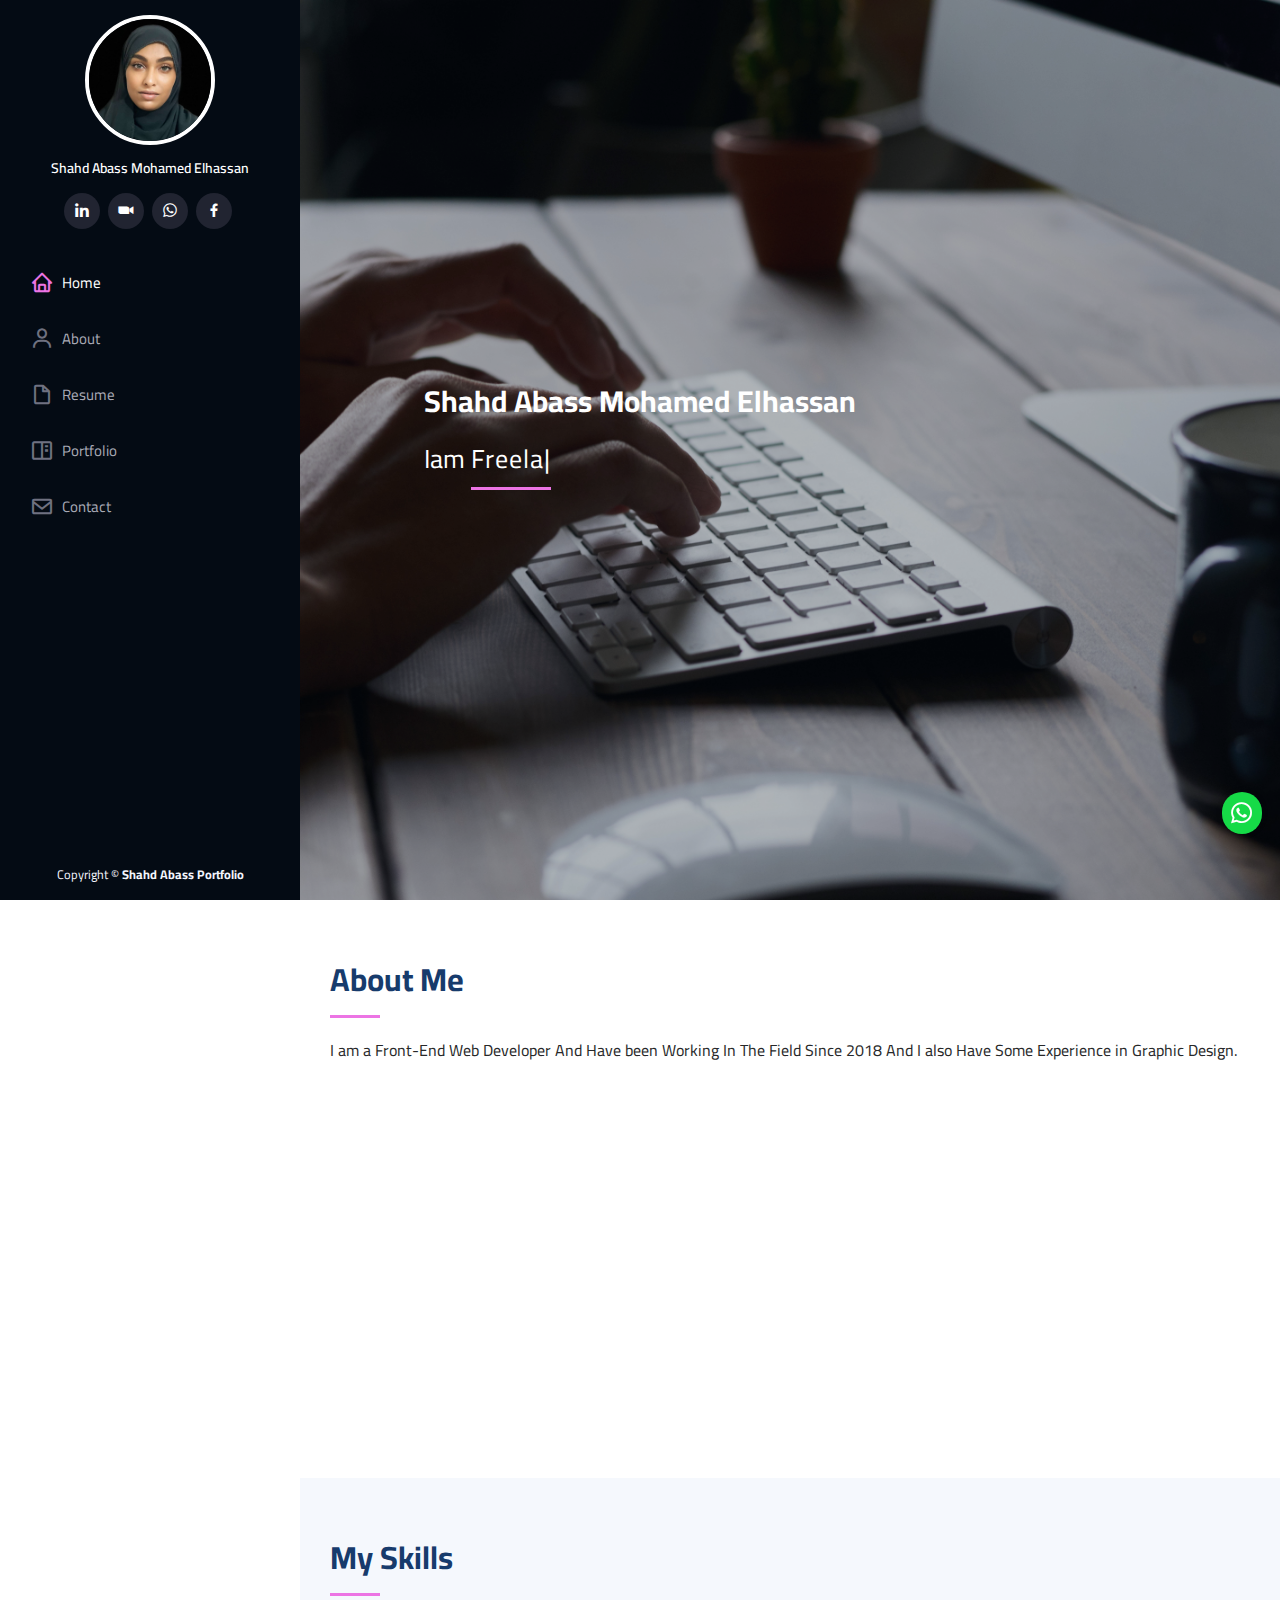
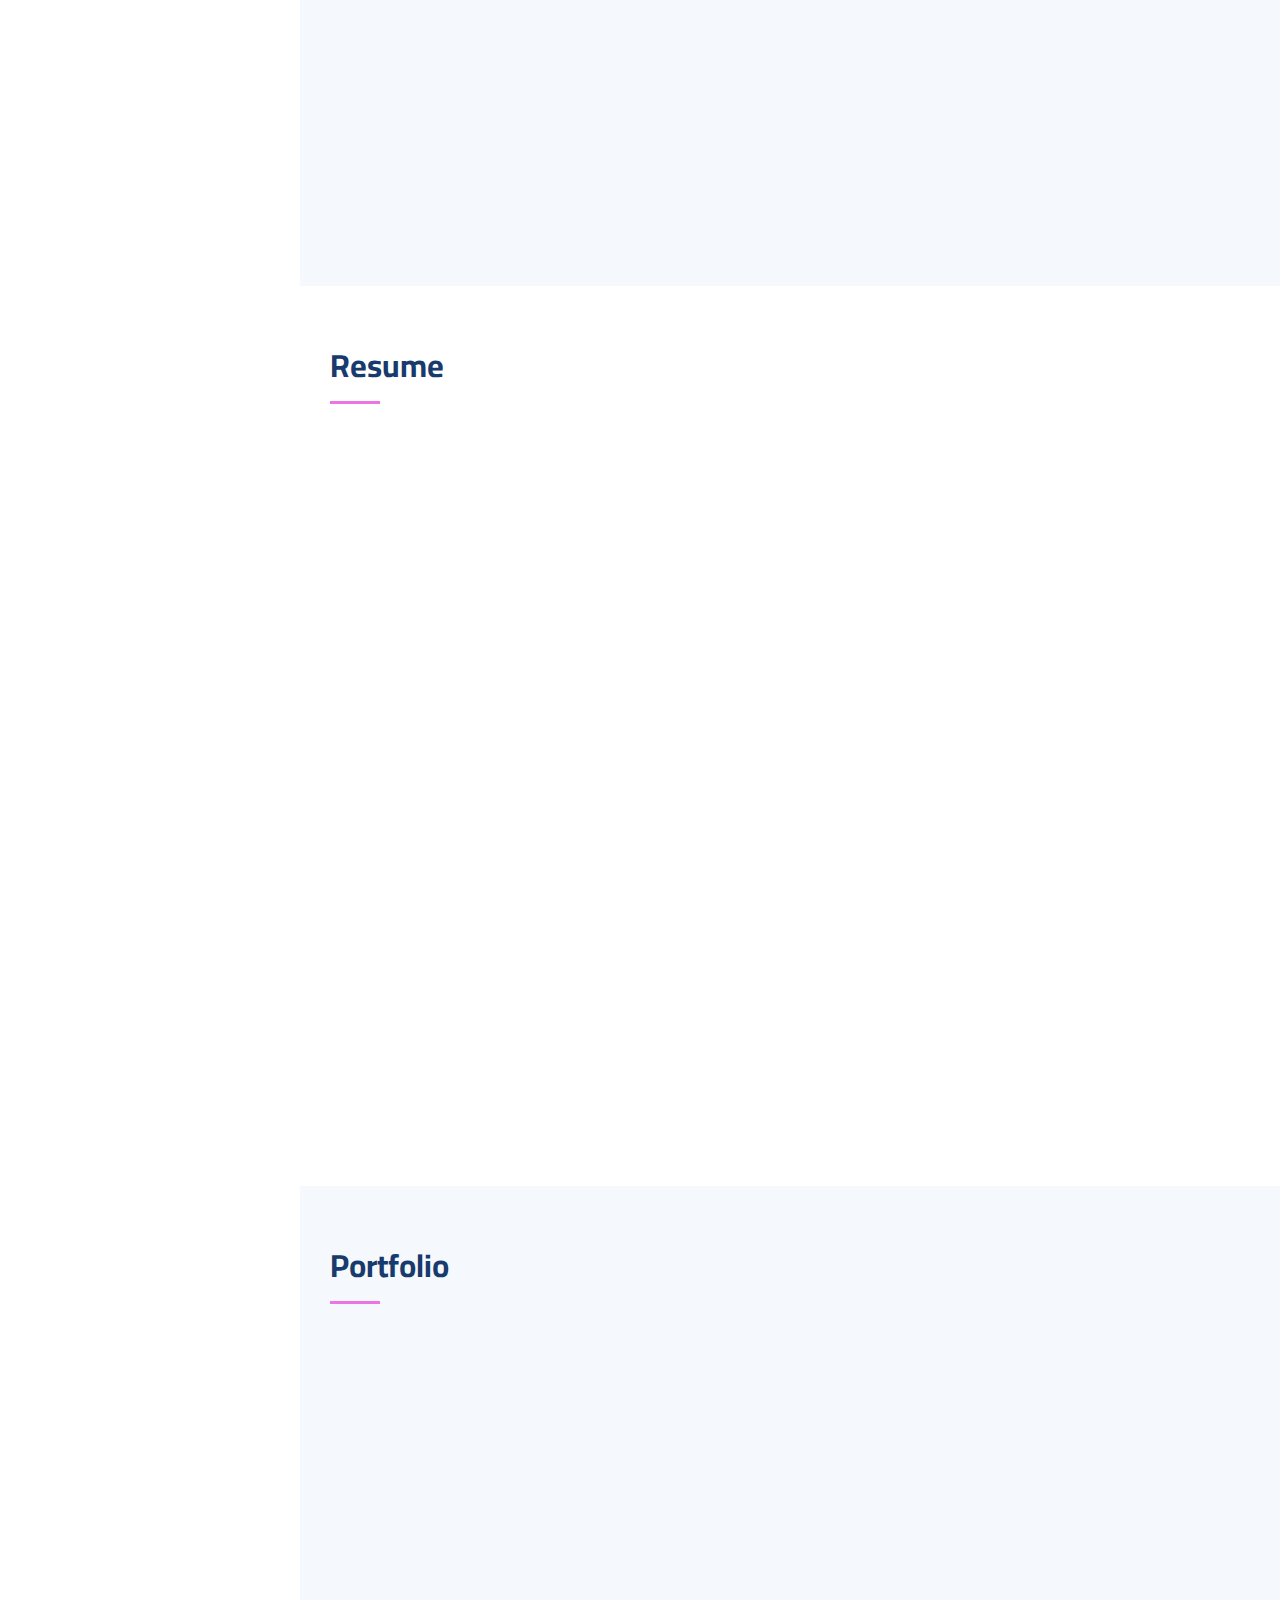
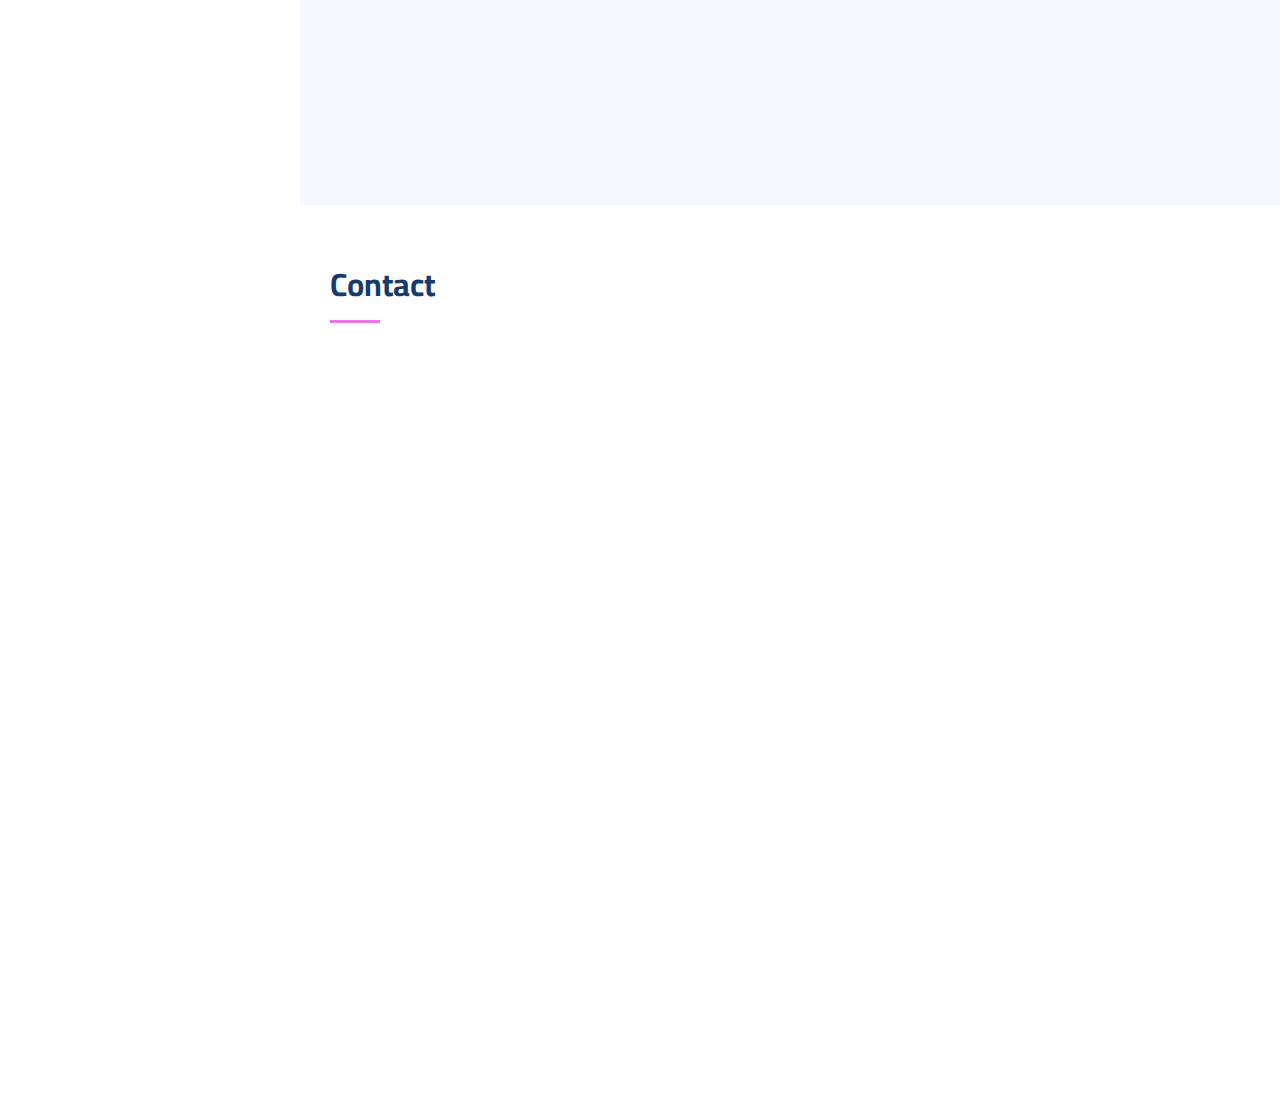
==== index.html @ 0cb65662 "push one" ====
<!DOCTYPE html>
<html lang="en">

<head>
  <meta charset="utf-8">
  <meta content="width=device-width, initial-scale=1.0" name="viewport">

  <title>Shahd Abass Portfolio</title>
  <meta content="" name="description">
  <meta content="" name="keywords">

  <!-- Favicons -->
  <link href="assets/img/logo.jpeg" rel="icon">
  <link href="assets/img/logo.jpeg" rel="apple-touch-icon">

  <link rel="preconnect" href="https://fonts.googleapis.com">
  <link rel="preconnect" href="https://fonts.gstatic.com" crossorigin>
  <link href="https://fonts.googleapis.com/css2?family=Cairo&family=Cairo+Play&family=Changa:wght@600&family=Dancing+Script:wght@600;700&family=Noto+Kufi+Arabic:wght@500;600&family=Open+Sans:wght@600&family=Tangerine:wght@700&family=The+Girl+Next+Door&display=swap" rel="stylesheet">
    
<!-- Vendor CSS Files -->
  <link href="assets/vendor/aos/aos.css" rel="stylesheet">
  <link href="assets/vendor/bootstrap/css/bootstrap.min.css" rel="stylesheet">
  <link href="assets/vendor/bootstrap-icons/bootstrap-icons.css" rel="stylesheet">
  <link href="assets/vendor/boxicons/css/boxicons.min.css" rel="stylesheet">
  <link href="assets/vendor/glightbox/css/glightbox.min.css" rel="stylesheet">
  <link href="assets/vendor/swiper/swiper-bundle.min.css" rel="stylesheet">

  <!-- Template Main CSS File -->
  <link href="assets/css/style.css" rel="stylesheet">

</head>

<body>

  <!-- ======= Mobile nav toggle button ======= -->
  <i class="bi bi-list mobile-nav-toggle d-xl-none"></i>

  <!-- ======= Header ======= -->
  <header id="header">
    <div class="d-flex flex-column">

      <div class="profile">
        <img src="assets/img/profile-img.jpeg" alt="" class="img-fluid rounded-circle">
        <h1 class="text-light"><a href="index.html">Shahd Abass Mohamed Elhassan</a></h1>
        <div class="social-links mt-3 text-center">
          <a href="#" class="linkedin"><i class="bx bxl-linkedin"></i></a>
          <a href="#" class="zoom"><i class="bx bxl-zoom"></i></a>
          <a href="#" class="whatsapp"><i class="bx bxl-whatsapp"></i></a>
          <a href="#" class="facebook"><i class="bx bxl-facebook"></i></a>
        </div>
      </div>

      <nav id="navbar" class="nav-menu navbar">
        <ul>
          <li><a href="#hero" class="nav-link scrollto active"><i class="bx bx-home"></i> <span>Home</span></a></li>
          <li><a href="#about" class="nav-link scrollto"><i class="bx bx-user"></i> <span>About</span></a></li>
          <li><a href="#resume" class="nav-link scrollto"><i class="bx bx-file-blank"></i> <span>Resume</span></a></li>
          <li><a href="#portfolio" class="nav-link scrollto"><i class="bx bx-book-content"></i> <span>Portfolio</span></a></li>
          <li><a href="#contact" class="nav-link scrollto"><i class="bx bx-envelope"></i> <span>Contact</span></a></li>
        </ul>
      </nav><!-- .nav-menu -->
    </div>
  </header><!-- End Header -->

  <!-- ======= Hero Section ======= -->
  <section id="hero" class="d-flex flex-column justify-content-center align-items-center">
    <div class="hero-container" data-aos="fade-in">
      <h1>Shahd Abass Mohamed Elhassan</h1>
      <p>Iam <span class="typed" data-typed-items="Freelance,Front-End Developer"></span></p>
    </div>
  </section><!-- End Hero -->

  <main id="main">

    <!-- ======= About Section ======= -->
    <section id="about" class="about">
      <div class="container">

        <div class="section-title">
          <h2>About Me</h2>
          <p>I am a Front-End Web Developer And Have been Working In The Field Since 2018 And I also Have Some Experience in Graphic Design.</p>
        </div>

        <div class="row"> 
          <div class="col-lg-4" data-aos="fade-right">
            <br>
            <img src="assets/img/profile.jpeg" class="img-fluid" alt="">
          </div>
          <div class="col-lg-8 pt-4 pt-lg-0 content" data-aos="fade-left">
            <h3>Front-End Developer</h3>
            <p class="fst-italic">
              I am a passionate web designer with five years of experience. Designed creative and responsive websites with 99% client satisfaction.
            </p>
            <br>
            <hr>
            <div class="row">
              <div class="col-lg-6">
                <ul>
                  <li><i class="bi bi-chevron-right"></i> <strong>Website:</strong> <span>www.example.com</span></li>
                  <li><i class="bi bi-chevron-right"></i> <strong>Phone:</strong> <span>+249906506765</span></li>
                  <li><i class="bi bi-chevron-right"></i> <strong>City:</strong> <span>Wad Madani, SUDAN</span></li>
                </ul>
              </div>
              <div class="col-lg-6">
                <ul>
                  <li><i class="bi bi-chevron-right"></i> <strong>Degree:</strong> <span>Diploma</span></li>
                  <li><i class="bi bi-chevron-right"></i> <strong>Email:</strong> <span>shahdabass94@gmail.com</span></li>
                  <li><i class="bi bi-chevron-right"></i> <strong>Freelance:</strong> <span>Available</span></li>
                </ul>
              </div>
            </div>
            <hr>
          </div>
        </div>

      </div>
    </section><!-- End About Section -->

   
    <!-- ======= Skills Section ======= -->
    <section id="skills" class="skills section-bg">
      <div class="container">

        <div class="section-title">
          <h2>My Skills</h2>
          <!--<p>Magnam dolores commodi suscipit. Necessitatibus eius consequatur ex aliquid fuga eum quidem. Sit sint consectetur velit. Quisquam quos quisquam cupiditate. Et nemo qui impedit suscipit alias ea. Quia fugiat sit in iste officiis commodi quidem hic quas.</p>
          -->
        </div>

        <div class="row skills-content">

          <div class="col-lg-6" data-aos="fade-up">

            <div class="progress">
              <span class="skill">HTML5 <i class="val">100%</i></span>
              <div class="progress-bar-wrap">
                <div class="progress-bar" role="progressbar" aria-valuenow="100" aria-valuemin="0" aria-valuemax="100"></div>
              </div>
            </div>

            <div class="progress">
              <span class="skill">CSS3 <i class="val">90%</i></span>
              <div class="progress-bar-wrap">
                <div class="progress-bar" role="progressbar" aria-valuenow="90" aria-valuemin="0" aria-valuemax="100"></div>
              </div>
            </div>

            <div class="progress">
              <span class="skill">JavaScript <i class="val">75%</i></span>
              <div class="progress-bar-wrap">
                <div class="progress-bar" role="progressbar" aria-valuenow="75" aria-valuemin="0" aria-valuemax="100"></div>
              </div>
            </div>

          </div>

          <div class="col-lg-6" data-aos="fade-up" data-aos-delay="100">

            <div class="progress">
              <span class="skill">PHP5 <i class="val">50%</i></span>
              <div class="progress-bar-wrap">
                <div class="progress-bar" role="progressbar" aria-valuenow="50" aria-valuemin="0" aria-valuemax="100"></div>
              </div>
            </div>

            <div class="progress">
              <span class="skill">bootstrap5 <i class="val">90%</i></span>
              <div class="progress-bar-wrap">
                <div class="progress-bar" role="progressbar" aria-valuenow="90" aria-valuemin="0" aria-valuemax="100"></div>
              </div>
            </div>

            <div class="progress">
              <span class="skill">canva <i class="val">55%</i></span>
              <div class="progress-bar-wrap">
                <div class="progress-bar" role="progressbar" aria-valuenow="55" aria-valuemin="0" aria-valuemax="100"></div>
              </div>
            </div>

          </div>

        </div>

      </div>
    </section><!-- End Skills Section -->

    <!-- ======= Resume Section ======= -->
    <section id="resume" class="resume">
      <div class="container">

        <div class="section-title">
          <h2>Resume</h2>
        </div>

        <div class="row">
          <div class="col-lg-6" data-aos="fade-up">
            <h3 class="resume-title">Sumary</h3>
            <div class="resume-item pb-0">
              <h4>Shahd Abass Mohamed Elhassan</h4>
              <p><em>I am a Front-End Web Developer And Have been Working In The Field Since 2018 And I also Have Some Experience in Graphic Design.</em></p>
              <ul>
                <li>Wad Madani , SUDAN</li>
                <li>+249906506765</li>
                <li>shahdabass94@gmail.com</li>
              </ul>
            </div>

            <h3 class="resume-title">Education</h3>
            <div class="resume-item">
              <h4>Web application development</h4>
              <h5>1-7-2023-Present</h5>
              <p><em>hsoub academy</em></p>
              <br>
            </div>
            <div class="resume-item">
              <h4>Developing user interfaces</h4>
              <h5>1-3-2023</h5>
              <p><em>hsoub academy</em></p>
              <br><br>
            </div>
          </div>
          <div class="col-lg-6" data-aos="fade-up" data-aos-delay="100">
            <h3 class="resume-title">Professional Experience</h3>
            <div class="resume-item">
              <h4>Senior Front-End Developer</h4>
              <h5>2018 - Present</h5>
              <p><em>SUDAN</em></p>
              <ul>
                <li>I designed more than twenty introductory websites for large companies and institutions with complete professional .</li>
                <li>I designed more than fifty landing pages with distinctive designs for products and companies with complete professional .</li>
              </ul>
            </div>
            <div class="resume-item">
              <h4>Graphic design specialist</h4>
              <h5>2022 - Present</h5>
              <p><em>SUDAN</em></p>
              <ul>
                <li>I designed more than five logos for well-known companies in Sudan .</li>
                <li>I designed many business cards for companies and owners of emerging projects, as well as many wedding invitation cards.</li>
                <li>I designed a lot of infographic resumes.</li>
              </ul>
            </div>
          </div>
        </div>

      </div>
    </section><!-- End Resume Section -->

    <!-- ======= Portfolio Section ======= -->
    <section id="portfolio" class="portfolio section-bg">
      <div class="container">

        <div class="section-title">
          <h2>Portfolio</h2>
        </div>

       

        <div class="row portfolio-container" data-aos="fade-up" data-aos-delay="100">

          <div class="col-lg-4 col-md-6 portfolio-item filter-app">
            <div class="portfolio-wrap">
              <img src="assets/img/portfolio/bahmdain.com_.png" class="img-fluid" alt="">
              <div class="portfolio-links">
                <a href="assets/img/portfolio/bahmdain.com_.png" data-gallery="portfolioGallery" class="portfolio-lightbox" title="App 1"><i class="bx bx-plus"></i></a>
                <a href="portfolio-details.html" title="More Details"><i class="bx bx-link"></i></a>
              </div>
            </div>
          </div>

          <div class="col-lg-4 col-md-6 portfolio-item filter-web">
            <div class="portfolio-wrap">
              <img src="assets/img/portfolio/saudind.com_ (3).png" class="img-fluid" alt="">
              <div class="portfolio-links">
                <a href="assets/img/portfolio/saudind.com_ (3).png" data-gallery="portfolioGallery" class="portfolio-lightbox" title="Web 3"><i class="bx bx-plus"></i></a>
                <a href="portfolio-details.html" title="More Details"><i class="bx bx-link"></i></a>
              </div>
            </div>
          </div>

          <div class="col-lg-4 col-md-6 portfolio-item filter-app">
            <div class="portfolio-wrap">
              <img src="assets/img/portfolio/www.edustation.app_.png" class="img-fluid" alt="">
              <div class="portfolio-links">
                <a href="assets/img/portfolio/www.edustation.app_.png" data-gallery="portfolioGallery" class="portfolio-lightbox" title="App 2"><i class="bx bx-plus"></i></a>
                <a href="portfolio-details.html" title="More Details"><i class="bx bx-link"></i></a>
              </div>
            </div>
          </div>

          <div class="col-lg-4 col-md-6 portfolio-item filter-card">
            <div class="portfolio-wrap">
              <img src="assets/img/portfolio/kilacompany.com_.png" class="img-fluid" alt="">
              <div class="portfolio-links">
                <a href="assets/img/portfolio/kilacompany.com_.png" data-gallery="portfolioGallery" class="portfolio-lightbox" title="Card 2"><i class="bx bx-plus"></i></a>
                <a href="portfolio-details.html" title="More Details"><i class="bx bx-link"></i></a>
              </div>
            </div>
          </div>

         

        </div>

      </div>
    </section><!-- End Portfolio Section -->



    <!-- ======= Testimonials Section ======= 
    <section id="testimonials" class="testimonials">
      <div class="container">

        <div class="section-title">
          <h2>Testimonials</h2>
        </div>

        <div class="testimonials-slider swiper" data-aos="fade-up" data-aos-delay="100">
          <div class="swiper-wrapper">

            <div class="swiper-slide">
              <div class="testimonial-item" data-aos="fade-up">
                <p>
                  <i class="bx bxs-quote-alt-left quote-icon-left"></i>
                  Shahd is a creative and creative person ..<span id="dots">...</span><span id="more">who is very, very understanding in a way that no client can imagine.. I am really impressed by her good dealings, broad-mindedness, empowerment and professionalism in her work.. May God strengthen her, and God willing, we will deal with her more in the coming days through a beautiful and blessed independent platform..
                  It is trying to get rid of you before the specified date, and it really took a record time to work, and I advise everyone to deal with it through an independent platform. Good luck Shahd<i class="bx bxs-quote-alt-right quote-icon-right"></i>
                </span>
                </p>
                <a onclick="myFuncation()" id="myBtn" class="btn-get-started animate__animated animate__fadeInUp">Read More</a>
            
                
              </div>
            </div>  

            <div class="swiper-slide">
              <div class="testimonial-item" data-aos="fade-up" data-aos-delay="100">
                <p>
                  <i class="bx bxs-quote-alt-left quote-icon-left"></i>
                  Professional at work
                  Interested in completing the work with the highest accuracy and complete customer satisfaction
                  I highly recommend working with her <i class="bx bxs-quote-alt-right quote-icon-right"></i>
                </p>
                
              </div>
            </div> 

            <div class="swiper-slide">
              <div class="testimonial-item" data-aos="fade-up" data-aos-delay="200">
                <p>
                  <i class="bx bxs-quote-alt-left quote-icon-left"></i>
                  Very professional and beautifully done work
                  <i class="bx bxs-quote-alt-right quote-icon-right"></i>
                </p>
                
              </div>
            </div>

            <div class="swiper-slide">
              <div class="testimonial-item" data-aos="fade-up" data-aos-delay="300">
                <p>
                  <i class="bx bxs-quote-alt-left quote-icon-left"></i>
                  Highly professional in design, as well as very receptive to modifications and following up on her work in a very large way.
                  My advice is to always deal with her because her follow-up to work is terrible
                  <i class="bx bxs-quote-alt-right quote-icon-right"></i>
                </p>
               
              </div>
            </div>

            <div class="swiper-slide">
              <div class="testimonial-item" data-aos="fade-up" data-aos-delay="400">
                <p>
                  <i class="bx bxs-quote-alt-left quote-icon-left"></i>
                  Excellent and perfect. I look forward to working with you again
                  <i class="bx bxs-quote-alt-right quote-icon-right"></i>
                </p>
                
              </div>
            </div>

          </div>
          <div class="swiper-pagination"></div>
        </div>

      </div>
    </section> End Testimonials Section -->

    <!-- ======= Contact Section ======= -->
    <section id="contact" class="contact">
      <div class="container">

        <div class="section-title">
          <h2>Contact</h2>
        </div>

        <div class="row" data-aos="fade-in">

          <div class="col-lg-5 d-flex align-items-stretch">
            <div class="info">
              <div class="address">
                <i class="bi bi-geo-alt"></i>
                <h4>Location:</h4>
                <p>Wad Madani , SUDAN</p>
              </div>

              <div class="email">
                <i class="bi bi-envelope"></i>
                <h4>Email:</h4>
                <p>shahdabass94@gmail.com</p>
              </div>

              <div class="phone">
                <i class="bi bi-phone"></i>
                <h4>Call:</h4>
                <p>+249906506765</p>
              </div>

              <img src="assets/img/payment methods.png" style="border:0; width: 100%; height: 290px;" />
            </div>

          </div>

          <div class="col-lg-7 mt-5 mt-lg-0 d-flex align-items-stretch">
            <form action="forms/contact.php" method="post" role="form" class="php-email-form">
              <div class="row">
                <div class="form-group col-md-6">
                  <label for="name">Your Name</label>
                  <input type="text" name="name" class="form-control" id="name" required>
                </div>
                <div class="form-group col-md-6">
                  <label for="name">Your Email</label>
                  <input type="email" class="form-control" name="email" id="email" required>
                </div>
              </div>
              <div class="form-group">
                <label for="name">Subject</label>
                <input type="text" class="form-control" name="subject" id="subject" required>
              </div>
              <div class="form-group">
                <label for="name">Message</label>
                <textarea class="form-control" name="message" rows="10" required></textarea>
              </div>
              <div class="my-3">
                <div class="loading">Loading</div>
                <div class="error-message"></div>
                <div class="sent-message">Your message has been sent. Thank you!</div>
              </div>
              <div class="text-center"><button type="submit">Send Message</button></div>
            </form>
          </div>

        </div>

      </div>
    </section><!-- End Contact Section -->

  </main><!-- End #main -->

  <!-- ======= Footer ======= -->
  <footer id="footer">
    <div class="container">
      <div class="copyright">
        Copyright &copy; <strong><span>Shahd Abass Portfolio</span></strong>
      </div>
     
    </div>
  </footer><!-- End  Footer -->

  <div class="chating">
    <div class="chat-item">
    <a href="https://wa.me/message/"><i class="bx bxl-whatsapp"></i></a>
    </div>
  </div>

  <a href="#" class="back-to-top d-flex align-items-center justify-content-center"><i class="bi bi-arrow-up-short"></i></a>

  <!-- Vendor JS Files -->
  <script src="assets/vendor/purecounter/purecounter_vanilla.js"></script>
  <script src="assets/vendor/aos/aos.js"></script>
  <script src="assets/vendor/bootstrap/js/bootstrap.bundle.min.js"></script>
  <script src="assets/vendor/glightbox/js/glightbox.min.js"></script>
  <script src="assets/vendor/isotope-layout/isotope.pkgd.min.js"></script>
  <script src="assets/vendor/swiper/swiper-bundle.min.js"></script>
  <script src="assets/vendor/typed.js/typed.umd.js"></script>
  <script src="assets/vendor/waypoints/noframework.waypoints.js"></script>
  <script src="assets/vendor/php-email-form/validate.js"></script>

  <!-- Template Main JS File -->
  <script src="assets/js/main.js"></script>

</body>

</html>
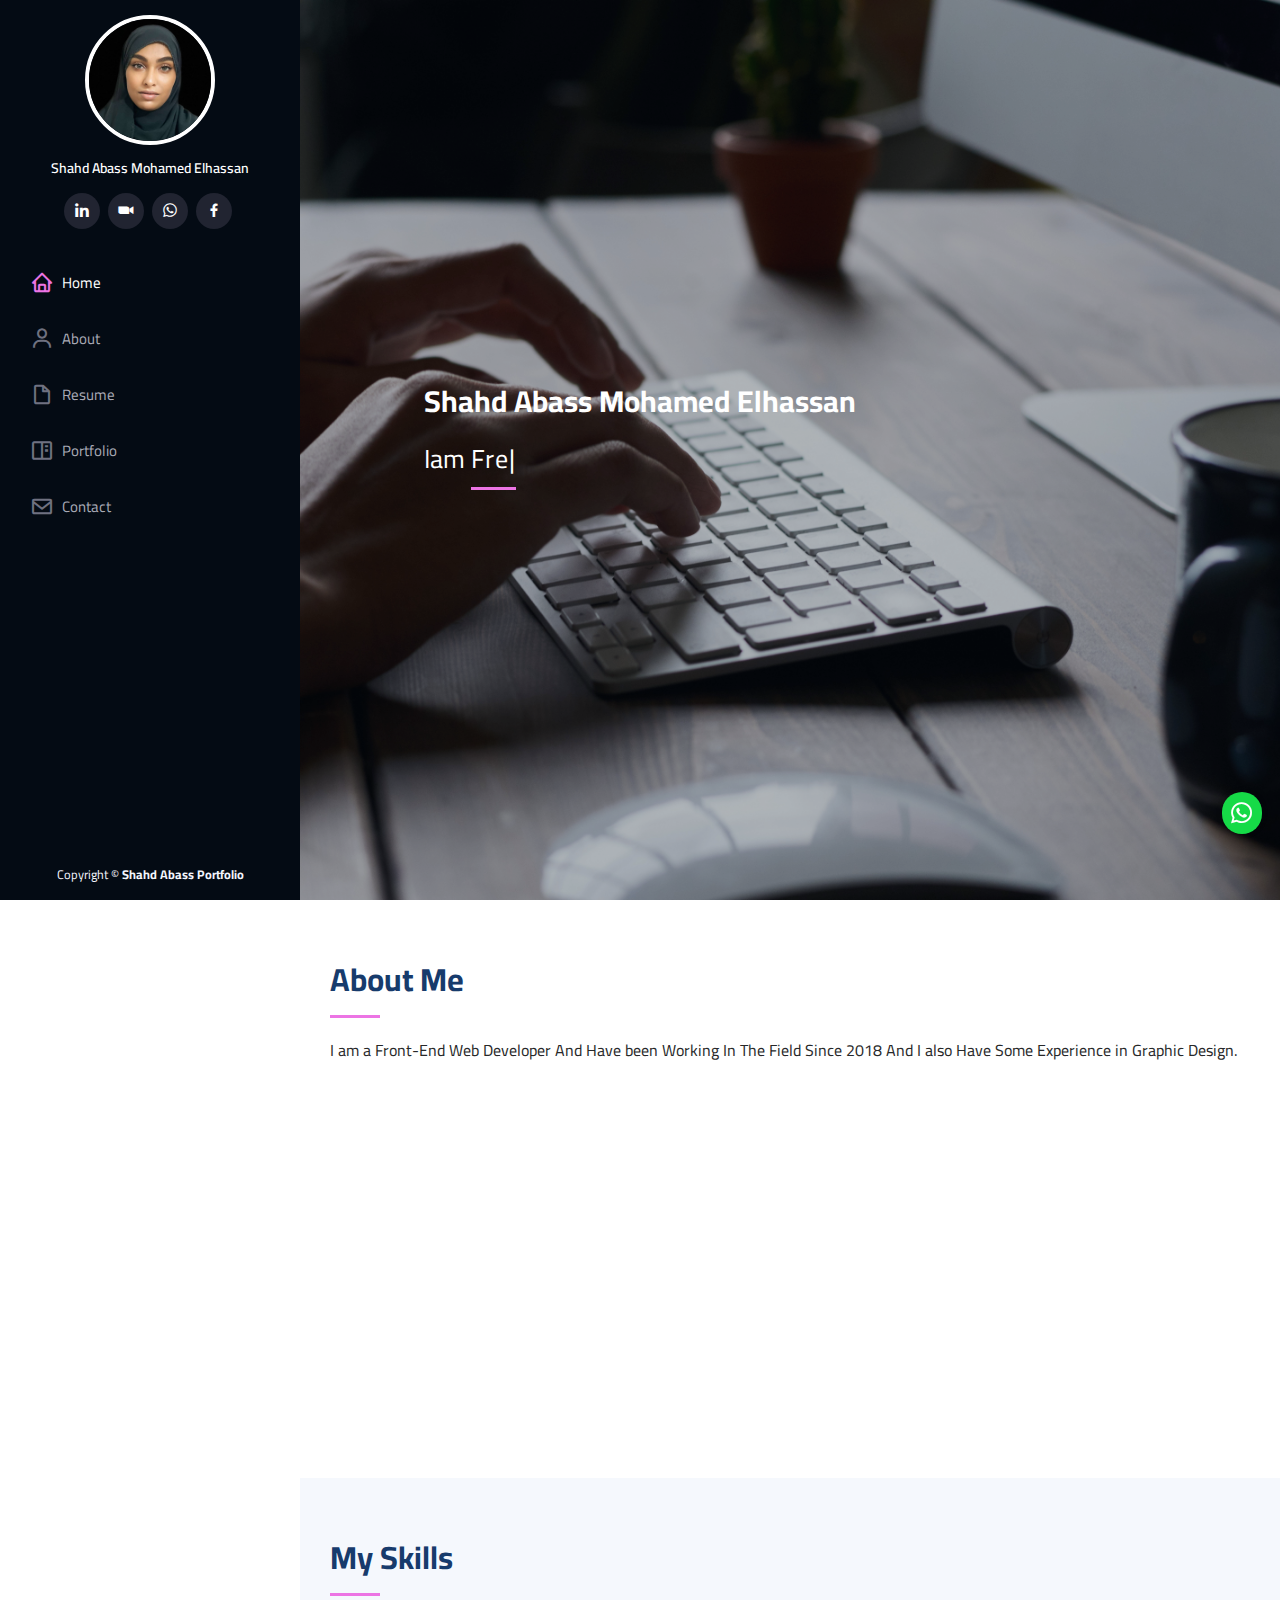
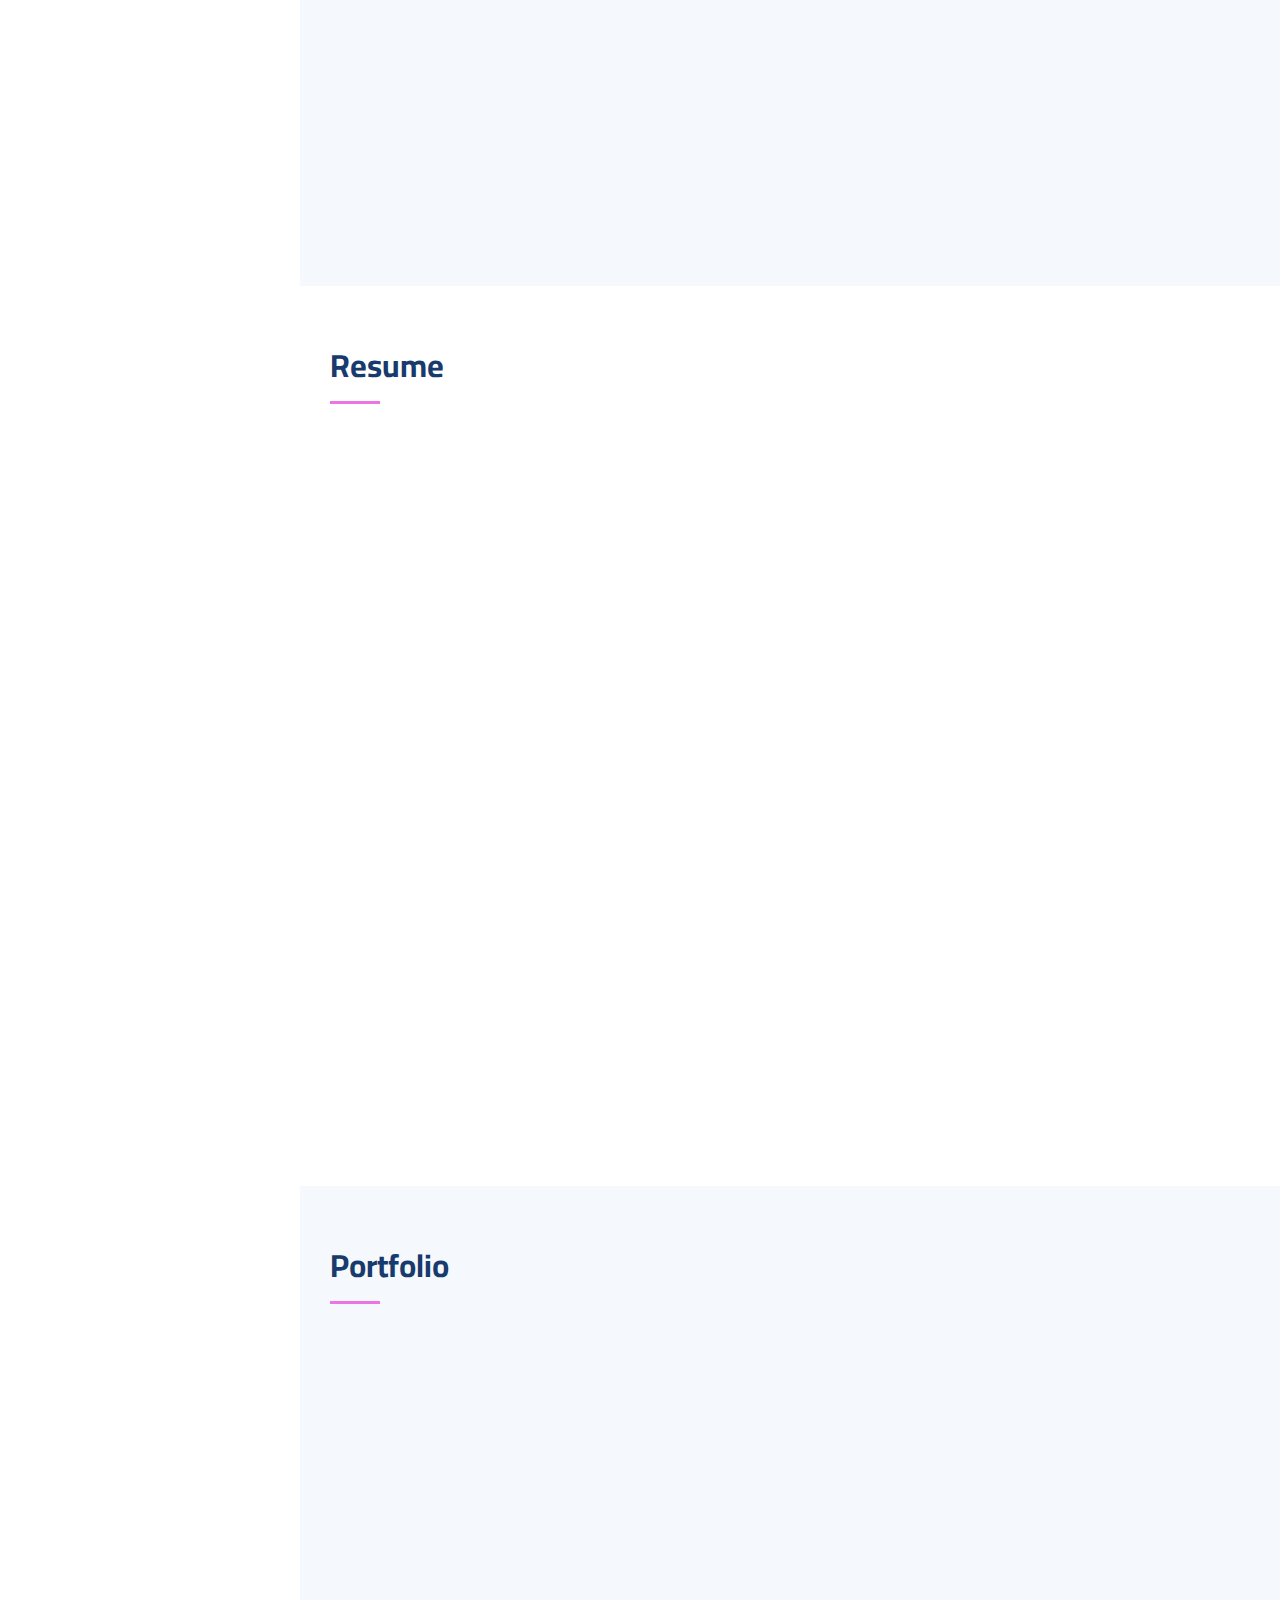
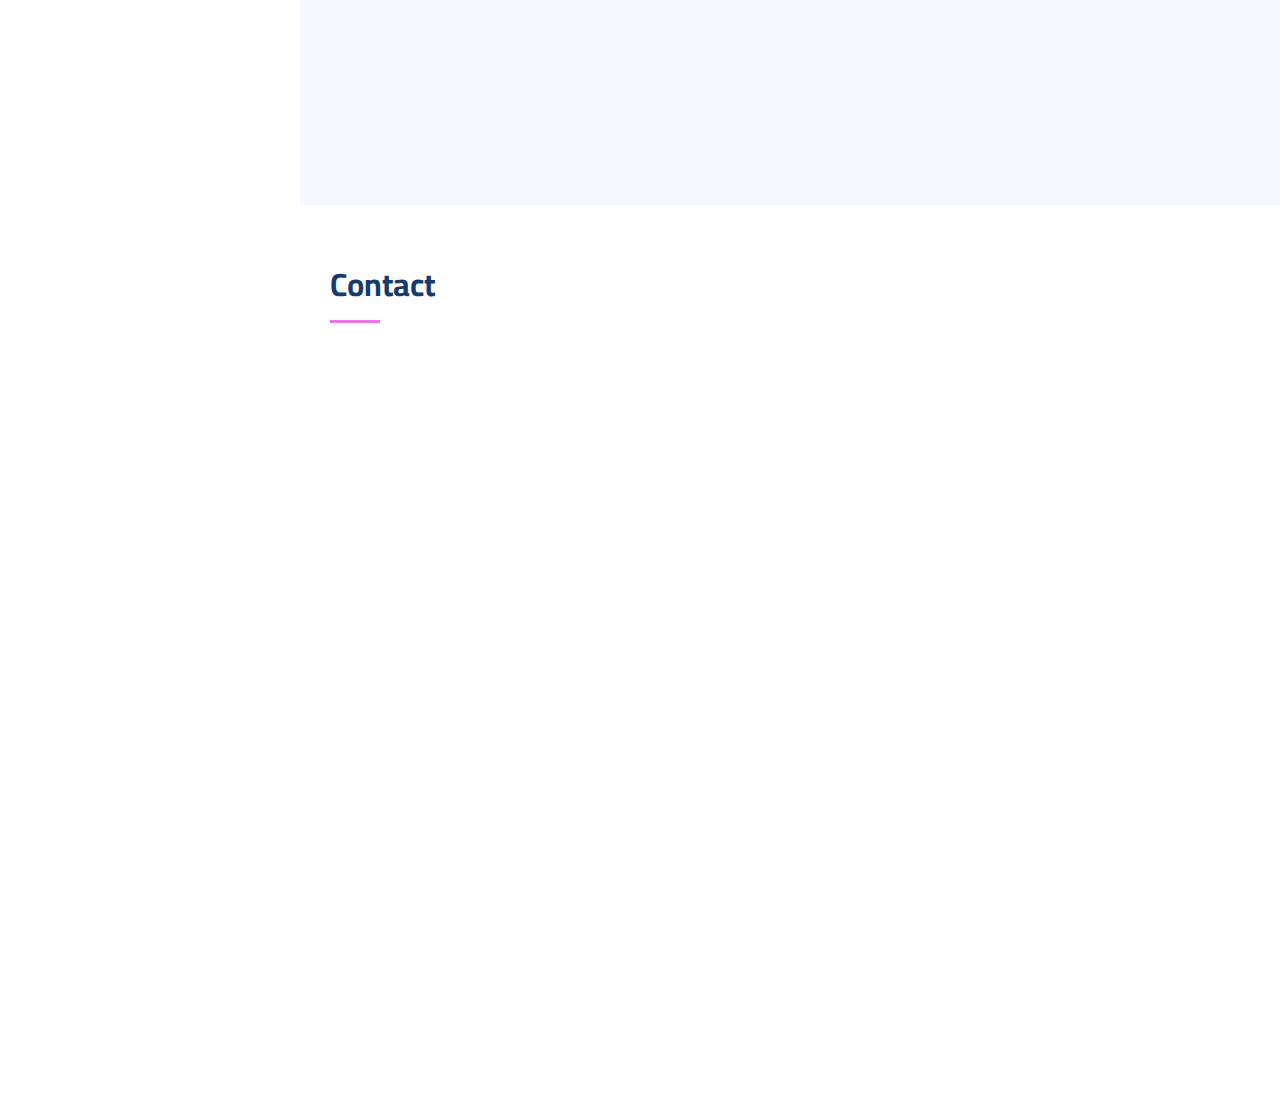
==== commit 9e0d9d1c: "push end" ====
--- a/index.html
+++ b/index.html
@@ -6,7 +6,7 @@
   <meta content="width=device-width, initial-scale=1.0" name="viewport">
 
   <title>Shahd Abass Portfolio</title>
-  <meta content="" name="description">
+  <meta content="Shahd Abass Portfolio" name="description">
   <meta content="" name="keywords">
 
   <!-- Favicons -->
@@ -43,10 +43,10 @@
         <img src="assets/img/profile-img.jpeg" alt="" class="img-fluid rounded-circle">
         <h1 class="text-light"><a href="index.html">Shahd Abass Mohamed Elhassan</a></h1>
         <div class="social-links mt-3 text-center">
-          <a href="#" class="linkedin"><i class="bx bxl-linkedin"></i></a>
-          <a href="#" class="zoom"><i class="bx bxl-zoom"></i></a>
-          <a href="#" class="whatsapp"><i class="bx bxl-whatsapp"></i></a>
-          <a href="#" class="facebook"><i class="bx bxl-facebook"></i></a>
+          <a href="https://www.linkedin.com/in/shahd-abass-b22b65153?utm_source=share&utm_campaign=share_via&utm_content=profile&utm_medium=android_app" class="linkedin"><i class="bx bxl-linkedin"></i></a>
+          <a href="https://us05web.zoom.us/chat/invite/0cVNmQEazMpaOVqE" class="zoom"><i class="bx bxl-zoom"></i></a>
+          <a href="https://wa.me/message/GXMCUPAYKK7HE1" class="whatsapp"><i class="bx bxl-whatsapp"></i></a>
+          <a href="https://www.facebook.com/share/voZ5khb1WS5ZgY6h/?mibextid=qi2Omg" class="facebook"><i class="bx bxl-facebook"></i></a>
         </div>
       </div>
 
@@ -89,14 +89,14 @@
           <div class="col-lg-8 pt-4 pt-lg-0 content" data-aos="fade-left">
             <h3>Front-End Developer</h3>
             <p class="fst-italic">
-              I am a passionate web designer with five years of experience. Designed creative and responsive websites with 99% client satisfaction.
+              I am a passionate web designer with six years of experience. Designed creative and responsive websites with 99% client satisfaction.
             </p>
             <br>
             <hr>
             <div class="row">
               <div class="col-lg-6">
                 <ul>
-                  <li><i class="bi bi-chevron-right"></i> <strong>Website:</strong> <span>www.example.com</span></li>
+                  <li><i class="bi bi-chevron-right"></i> <strong>Website:</strong> <span><a href="https://shahdabass.github.io/ShahdAbassPortfolio/">Shahd Abass</a></span></li>
                   <li><i class="bi bi-chevron-right"></i> <strong>Phone:</strong> <span>+249906506765</span></li>
                   <li><i class="bi bi-chevron-right"></i> <strong>City:</strong> <span>Wad Madani, SUDAN</span></li>
                 </ul>
@@ -263,7 +263,7 @@
               <img src="assets/img/portfolio/bahmdain.com_.png" class="img-fluid" alt="">
               <div class="portfolio-links">
                 <a href="assets/img/portfolio/bahmdain.com_.png" data-gallery="portfolioGallery" class="portfolio-lightbox" title="App 1"><i class="bx bx-plus"></i></a>
-                <a href="portfolio-details.html" title="More Details"><i class="bx bx-link"></i></a>
+                <a href="https://bahmdain.com" title="More Details"><i class="bx bx-link"></i></a>
               </div>
             </div>
           </div>
@@ -273,7 +273,7 @@
               <img src="assets/img/portfolio/saudind.com_ (3).png" class="img-fluid" alt="">
               <div class="portfolio-links">
                 <a href="assets/img/portfolio/saudind.com_ (3).png" data-gallery="portfolioGallery" class="portfolio-lightbox" title="Web 3"><i class="bx bx-plus"></i></a>
-                <a href="portfolio-details.html" title="More Details"><i class="bx bx-link"></i></a>
+                <a href="https://saudind.com/" title="More Details"><i class="bx bx-link"></i></a>
               </div>
             </div>
           </div>
@@ -283,7 +283,7 @@
               <img src="assets/img/portfolio/www.edustation.app_.png" class="img-fluid" alt="">
               <div class="portfolio-links">
                 <a href="assets/img/portfolio/www.edustation.app_.png" data-gallery="portfolioGallery" class="portfolio-lightbox" title="App 2"><i class="bx bx-plus"></i></a>
-                <a href="portfolio-details.html" title="More Details"><i class="bx bx-link"></i></a>
+                <a href="https://shahdabass.github.io/ITQAN-Development/" title="More Details"><i class="bx bx-link"></i></a>
               </div>
             </div>
           </div>
@@ -293,7 +293,7 @@
               <img src="assets/img/portfolio/kilacompany.com_.png" class="img-fluid" alt="">
               <div class="portfolio-links">
                 <a href="assets/img/portfolio/kilacompany.com_.png" data-gallery="portfolioGallery" class="portfolio-lightbox" title="Card 2"><i class="bx bx-plus"></i></a>
-                <a href="portfolio-details.html" title="More Details"><i class="bx bx-link"></i></a>
+                <a href="https://shahdabass.github.io/Kila-Oils-Company/" title="More Details"><i class="bx bx-link"></i></a>
               </div>
             </div>
           </div>
@@ -468,7 +468,7 @@
 
   <div class="chating">
     <div class="chat-item">
-    <a href="https://wa.me/message/"><i class="bx bxl-whatsapp"></i></a>
+    <a href="https://wa.me/message/GXMCUPAYKK7HE1"><i class="bx bxl-whatsapp"></i></a>
     </div>
   </div>
 
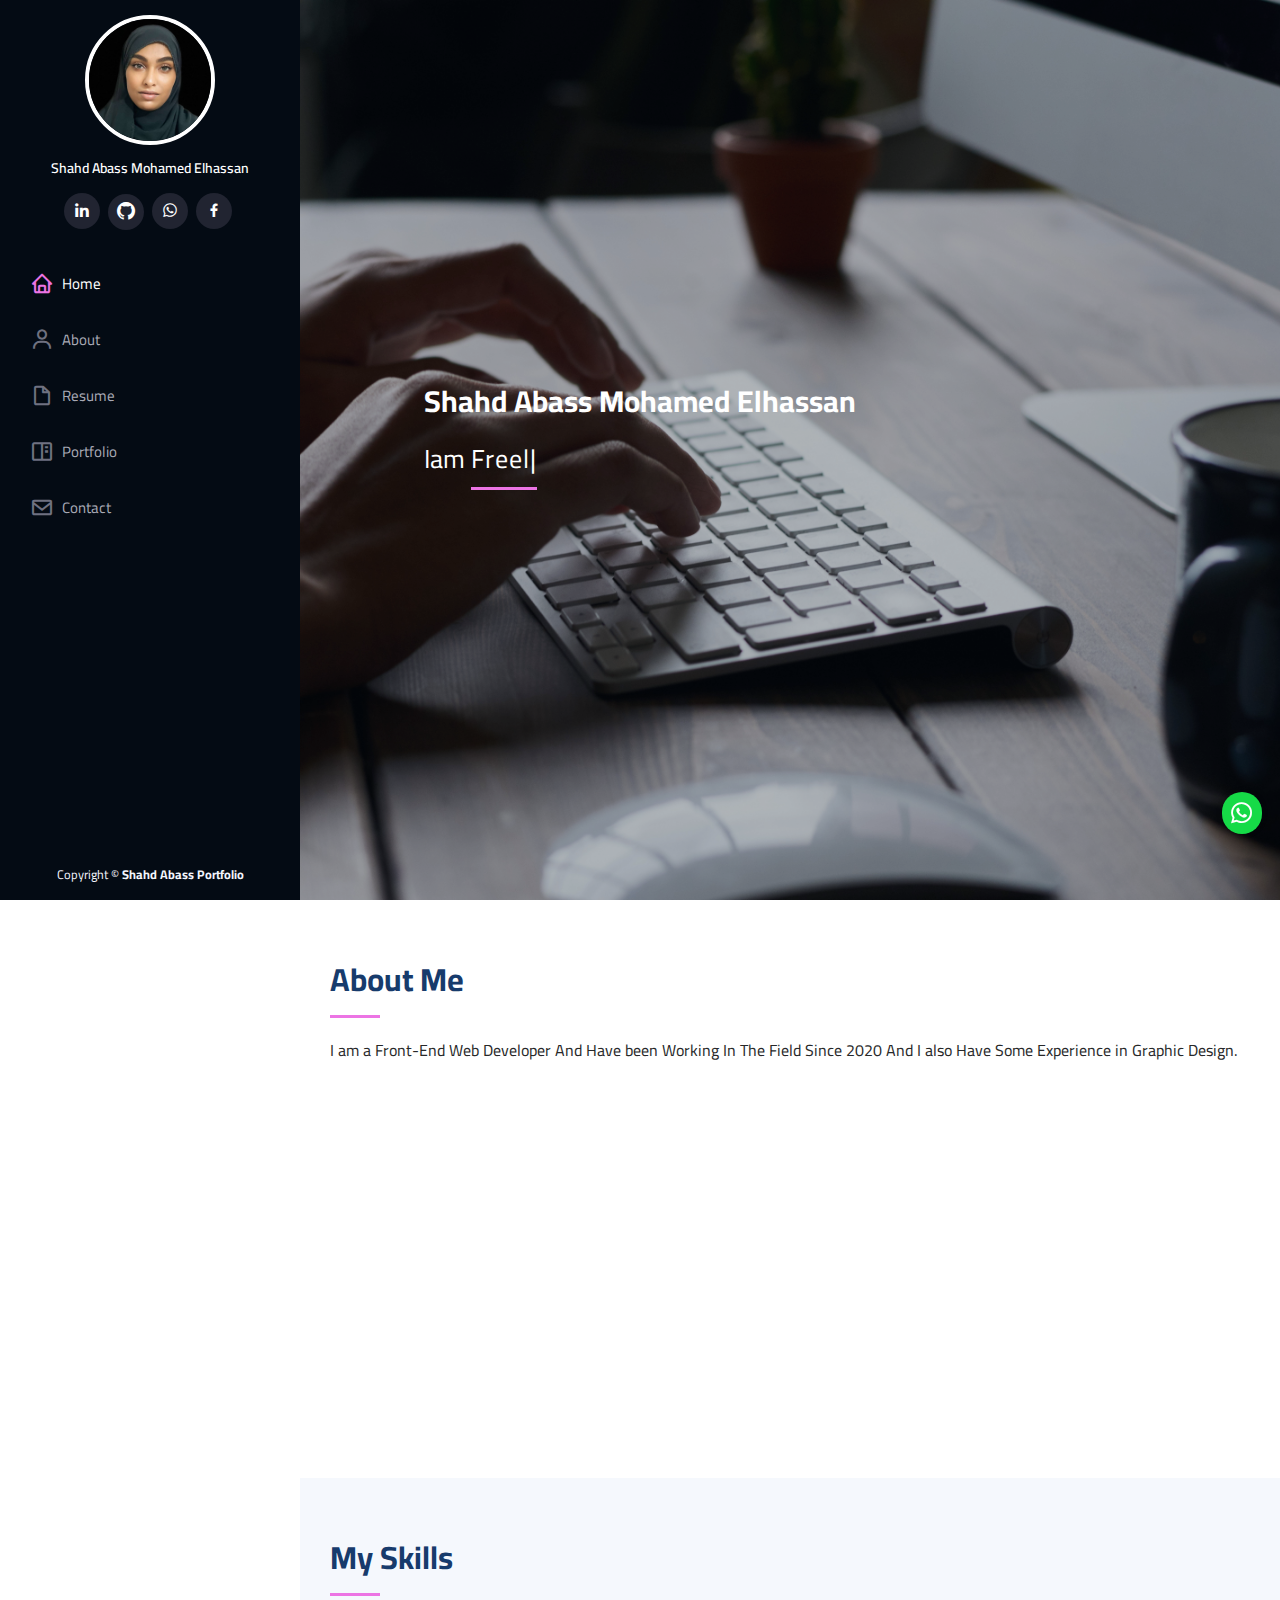
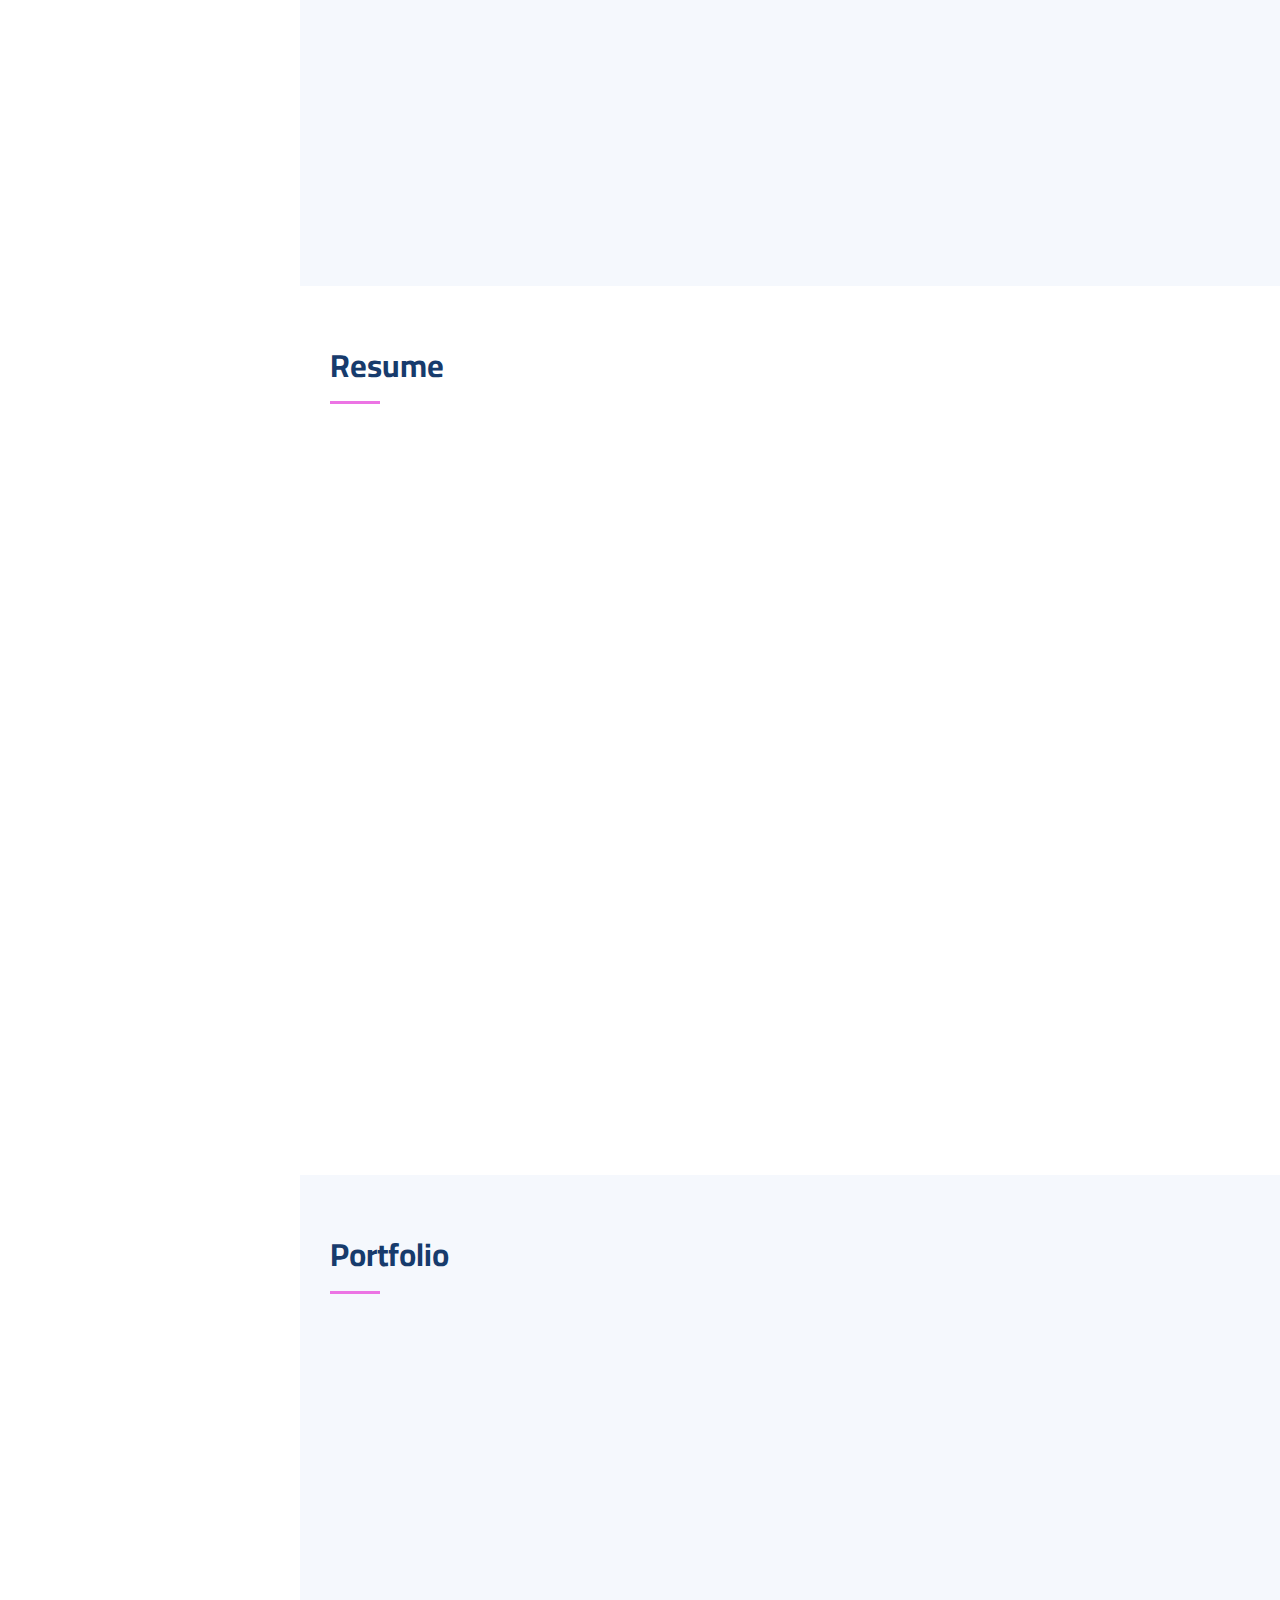
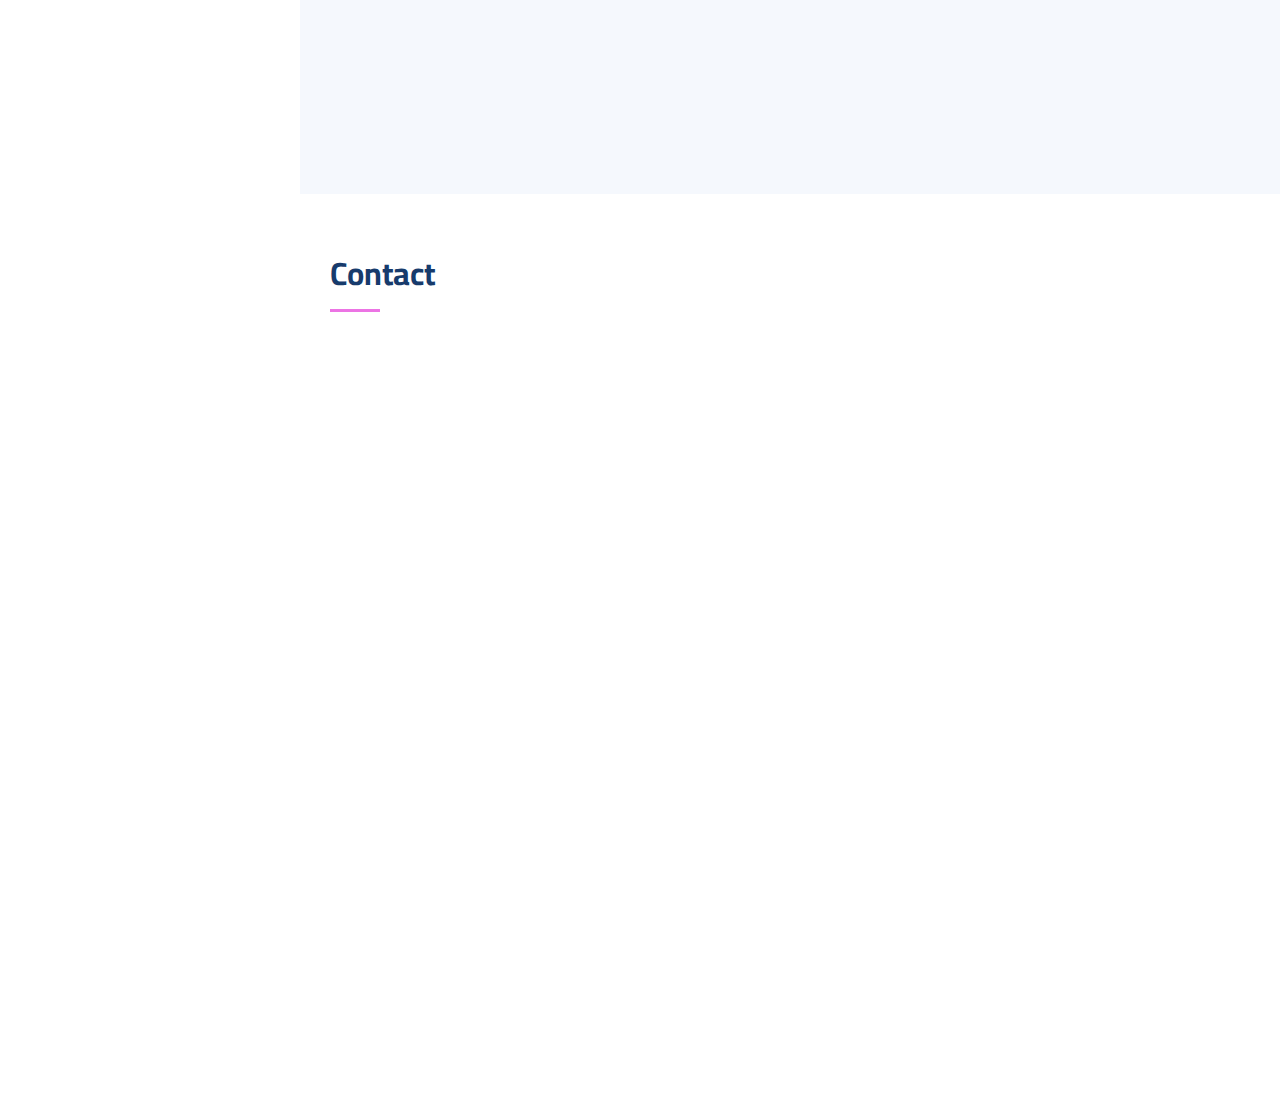
==== commit a046c622: "push O" ====
--- a/index.html
+++ b/index.html
@@ -44,7 +44,7 @@
         <h1 class="text-light"><a href="index.html">Shahd Abass Mohamed Elhassan</a></h1>
         <div class="social-links mt-3 text-center">
           <a href="https://www.linkedin.com/in/shahd-abass-b22b65153?utm_source=share&utm_campaign=share_via&utm_content=profile&utm_medium=android_app" class="linkedin"><i class="bx bxl-linkedin"></i></a>
-          <a href="https://us05web.zoom.us/chat/invite/0cVNmQEazMpaOVqE" class="zoom"><i class="bx bxl-zoom"></i></a>
+          <a href="https://github.com/ShahdAbass/" class="github"><i class="bi bi-github"></i></a>
           <a href="https://wa.me/message/GXMCUPAYKK7HE1" class="whatsapp"><i class="bx bxl-whatsapp"></i></a>
           <a href="https://www.facebook.com/share/voZ5khb1WS5ZgY6h/?mibextid=qi2Omg" class="facebook"><i class="bx bxl-facebook"></i></a>
         </div>
@@ -78,7 +78,7 @@
 
         <div class="section-title">
           <h2>About Me</h2>
-          <p>I am a Front-End Web Developer And Have been Working In The Field Since 2018 And I also Have Some Experience in Graphic Design.</p>
+          <p>I am a Front-End Web Developer And Have been Working In The Field Since 2020 And I also Have Some Experience in Graphic Design.</p>
         </div>
 
         <div class="row"> 
@@ -97,8 +97,8 @@
               <div class="col-lg-6">
                 <ul>
                   <li><i class="bi bi-chevron-right"></i> <strong>Website:</strong> <span><a href="https://shahdabass.github.io/ShahdAbassPortfolio/">Shahd Abass</a></span></li>
-                  <li><i class="bi bi-chevron-right"></i> <strong>Phone:</strong> <span>+249906506765</span></li>
-                  <li><i class="bi bi-chevron-right"></i> <strong>City:</strong> <span>Wad Madani, SUDAN</span></li>
+                  <li><i class="bi bi-chevron-right"></i> <strong>Phone:</strong> <span>+201102844139</span></li>
+                  <li><i class="bi bi-chevron-right"></i> <strong>City:</strong> <span>Giza, Egypt</span></li>
                 </ul>
               </div>
               <div class="col-lg-6">
@@ -156,24 +156,25 @@
 
           <div class="col-lg-6" data-aos="fade-up" data-aos-delay="100">
 
+
             <div class="progress">
-              <span class="skill">PHP5 <i class="val">50%</i></span>
+              <span class="skill">bootstrap5 <i class="val">80%</i></span>
               <div class="progress-bar-wrap">
-                <div class="progress-bar" role="progressbar" aria-valuenow="50" aria-valuemin="0" aria-valuemax="100"></div>
+                <div class="progress-bar" role="progressbar" aria-valuenow="80" aria-valuemin="0" aria-valuemax="100"></div>
               </div>
             </div>
 
             <div class="progress">
-              <span class="skill">bootstrap5 <i class="val">90%</i></span>
+              <span class="skill">Figma<i class="val">45%</i></span>
               <div class="progress-bar-wrap">
-                <div class="progress-bar" role="progressbar" aria-valuenow="90" aria-valuemin="0" aria-valuemax="100"></div>
+                <div class="progress-bar" role="progressbar" aria-valuenow="45" aria-valuemin="0" aria-valuemax="100"></div>
               </div>
             </div>
 
             <div class="progress">
-              <span class="skill">canva <i class="val">55%</i></span>
+              <span class="skill">PHP5 <i class="val">10%</i></span>
               <div class="progress-bar-wrap">
-                <div class="progress-bar" role="progressbar" aria-valuenow="55" aria-valuemin="0" aria-valuemax="100"></div>
+                <div class="progress-bar" role="progressbar" aria-valuenow="10" aria-valuemin="0" aria-valuemax="100"></div>
               </div>
             </div>
 
@@ -197,10 +198,10 @@
             <h3 class="resume-title">Sumary</h3>
             <div class="resume-item pb-0">
               <h4>Shahd Abass Mohamed Elhassan</h4>
-              <p><em>I am a Front-End Web Developer And Have been Working In The Field Since 2018 And I also Have Some Experience in Graphic Design.</em></p>
+              <p><em>I am a Front-End Web Developer And Have been Working In The Field Since 2020 And I also Have Some Experience in Graphic Design.</em></p>
               <ul>
-                <li>Wad Madani , SUDAN</li>
-                <li>+249906506765</li>
+                <li>Giza , Egypt</li>
+                <li>+201102844139</li>
                 <li>shahdabass94@gmail.com</li>
               </ul>
             </div>
@@ -222,24 +223,15 @@
           <div class="col-lg-6" data-aos="fade-up" data-aos-delay="100">
             <h3 class="resume-title">Professional Experience</h3>
             <div class="resume-item">
-              <h4>Senior Front-End Developer</h4>
-              <h5>2018 - Present</h5>
+              <h4>junior Front-End Developer</h4>
+              <h5>2020 - Present</h5>
               <p><em>SUDAN</em></p>
               <ul>
                 <li>I designed more than twenty introductory websites for large companies and institutions with complete professional .</li>
                 <li>I designed more than fifty landing pages with distinctive designs for products and companies with complete professional .</li>
               </ul>
             </div>
-            <div class="resume-item">
-              <h4>Graphic design specialist</h4>
-              <h5>2022 - Present</h5>
-              <p><em>SUDAN</em></p>
-              <ul>
-                <li>I designed more than five logos for well-known companies in Sudan .</li>
-                <li>I designed many business cards for companies and owners of emerging projects, as well as many wedding invitation cards.</li>
-                <li>I designed a lot of infographic resumes.</li>
-              </ul>
-            </div>
+            
           </div>
         </div>
 
@@ -262,7 +254,7 @@
             <div class="portfolio-wrap">
               <img src="assets/img/portfolio/bahmdain.com_.png" class="img-fluid" alt="">
               <div class="portfolio-links">
-                <a href="assets/img/portfolio/bahmdain.com_.png" data-gallery="portfolioGallery" class="portfolio-lightbox" title="App 1"><i class="bx bx-plus"></i></a>
+                <a href="assets/img/portfolio/bahmdain.com_.png" data-gallery="portfolioGallery" class="portfolio-lightbox" title=" "><i class="bx bx-plus"></i></a>
                 <a href="https://bahmdain.com" title="More Details"><i class="bx bx-link"></i></a>
               </div>
             </div>
@@ -272,7 +264,7 @@
             <div class="portfolio-wrap">
               <img src="assets/img/portfolio/saudind.com_ (3).png" class="img-fluid" alt="">
               <div class="portfolio-links">
-                <a href="assets/img/portfolio/saudind.com_ (3).png" data-gallery="portfolioGallery" class="portfolio-lightbox" title="Web 3"><i class="bx bx-plus"></i></a>
+                <a href="assets/img/portfolio/saudind.com_ (3).png" data-gallery="portfolioGallery" class="portfolio-lightbox" title=" "><i class="bx bx-plus"></i></a>
                 <a href="https://saudind.com/" title="More Details"><i class="bx bx-link"></i></a>
               </div>
             </div>
@@ -282,7 +274,7 @@
             <div class="portfolio-wrap">
               <img src="assets/img/portfolio/www.edustation.app_.png" class="img-fluid" alt="">
               <div class="portfolio-links">
-                <a href="assets/img/portfolio/www.edustation.app_.png" data-gallery="portfolioGallery" class="portfolio-lightbox" title="App 2"><i class="bx bx-plus"></i></a>
+                <a href="assets/img/portfolio/www.edustation.app_.png" data-gallery="portfolioGallery" class="portfolio-lightbox" title=" "><i class="bx bx-plus"></i></a>
                 <a href="https://shahdabass.github.io/ITQAN-Development/" title="More Details"><i class="bx bx-link"></i></a>
               </div>
             </div>
@@ -292,11 +284,31 @@
             <div class="portfolio-wrap">
               <img src="assets/img/portfolio/kilacompany.com_.png" class="img-fluid" alt="">
               <div class="portfolio-links">
-                <a href="assets/img/portfolio/kilacompany.com_.png" data-gallery="portfolioGallery" class="portfolio-lightbox" title="Card 2"><i class="bx bx-plus"></i></a>
+                <a href="assets/img/portfolio/kilacompany.com_.png" data-gallery="portfolioGallery" class="portfolio-lightbox" title=" "><i class="bx bx-plus"></i></a>
                 <a href="https://shahdabass.github.io/Kila-Oils-Company/" title="More Details"><i class="bx bx-link"></i></a>
               </div>
             </div>
           </div>
+
+          <div class="col-lg-4 col-md-6 portfolio-item filter-card">
+            <div class="portfolio-wrap">
+              <img src="assets/img/portfolio/landingpage.png" class="img-fluid" alt="">
+              <div class="portfolio-links">
+                <a href="assets/img/portfolio/landingpage.png" data-gallery="portfolioGallery" class="portfolio-lightbox" title=" "><i class="bx bx-plus"></i></a>
+                <a href="https://shahdabass.github.io/LandingPage/" title="More Details"><i class="bx bx-link"></i></a>
+              </div>
+            </div>
+          </div>
+
+          <!-- <div class="col-lg-4 col-md-6 portfolio-item filter-card">
+            <div class="portfolio-wrap">
+              <img src="assets/img/portfolio/company.png" class="img-fluid" alt="">
+              <div class="portfolio-links">
+                <a href="assets/img/portfolio/company.png" data-gallery="portfolioGallery" class="portfolio-lightbox" title=" "><i class="bx bx-plus"></i></a>
+                <a href="" title="More Details"><i class="bx bx-link"></i></a>
+              </div>
+            </div>
+          </div> -->
 
          
 
@@ -400,7 +412,7 @@
               <div class="address">
                 <i class="bi bi-geo-alt"></i>
                 <h4>Location:</h4>
-                <p>Wad Madani , SUDAN</p>
+                <p>Giza , Egypt</p>
               </div>
 
               <div class="email">
@@ -412,7 +424,7 @@
               <div class="phone">
                 <i class="bi bi-phone"></i>
                 <h4>Call:</h4>
-                <p>+249906506765</p>
+                <p>+201102844139</p>
               </div>
 
               <img src="assets/img/payment methods.png" style="border:0; width: 100%; height: 290px;" />
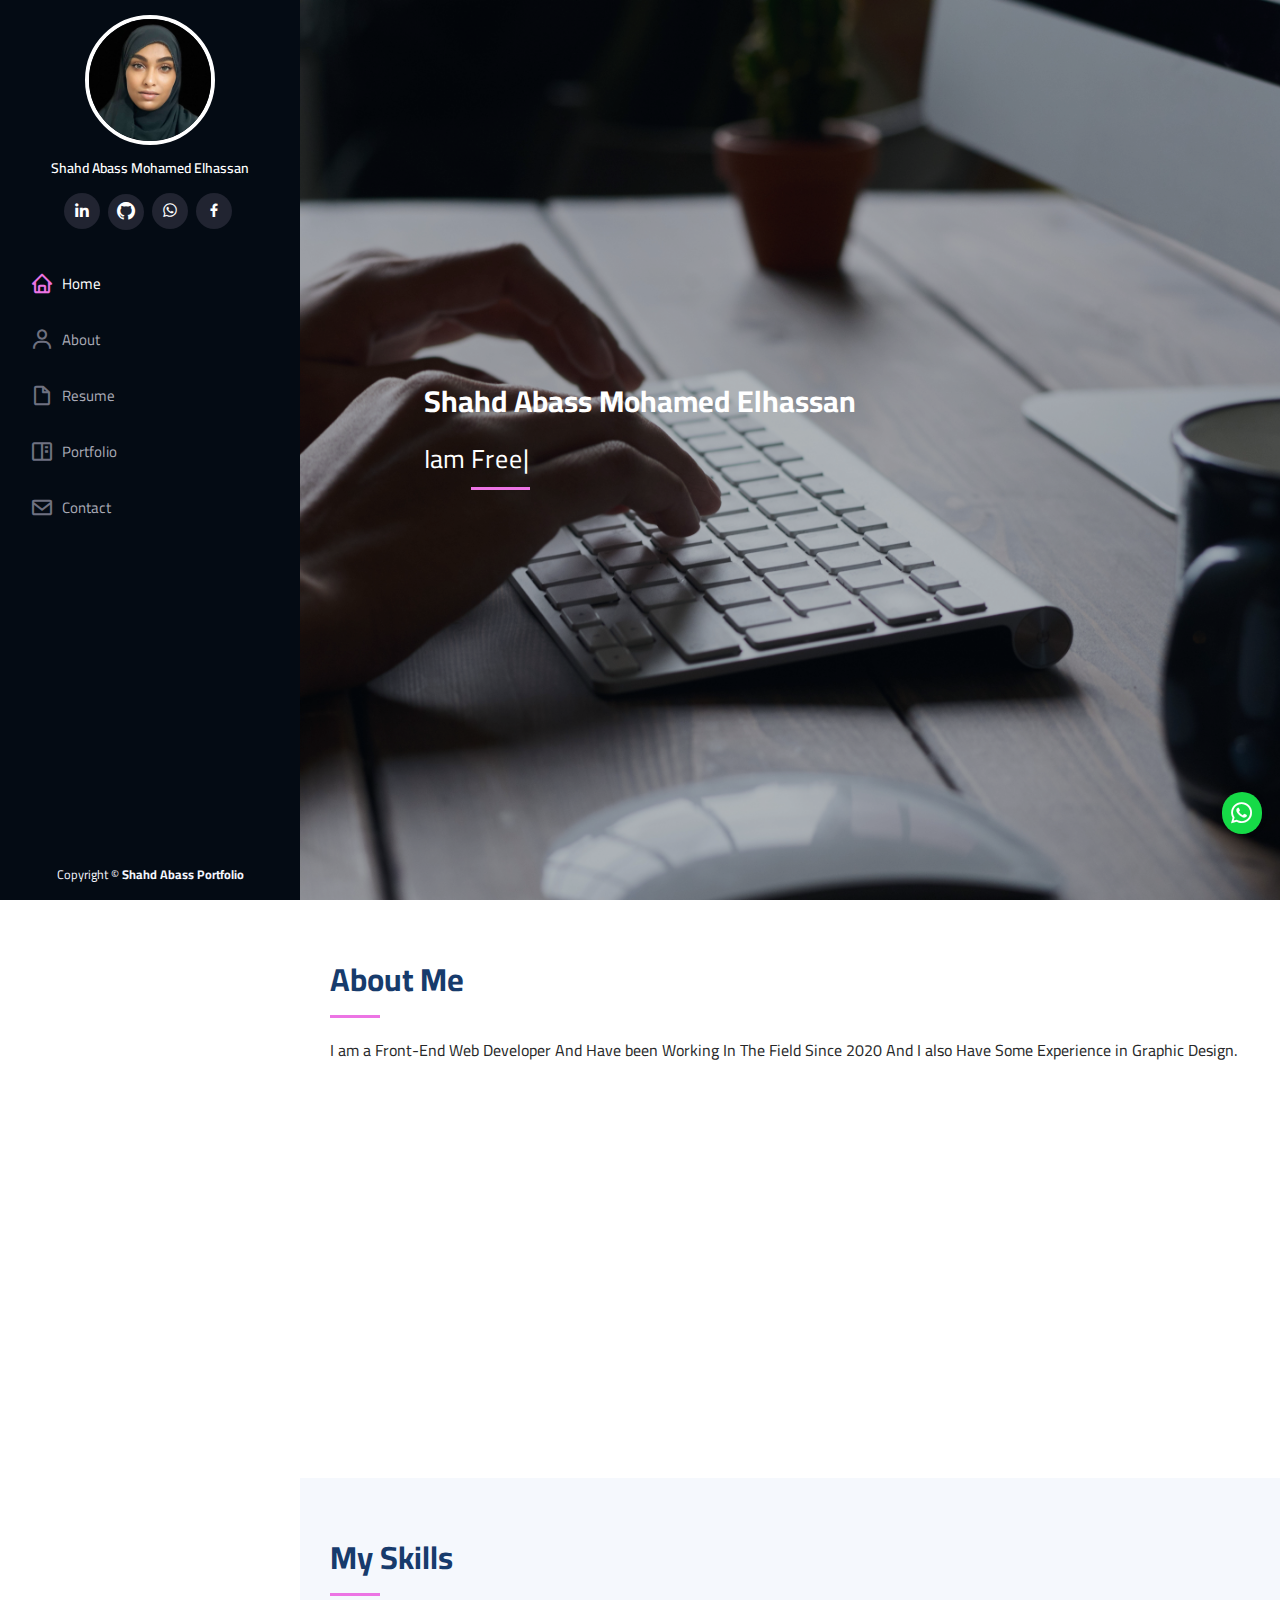
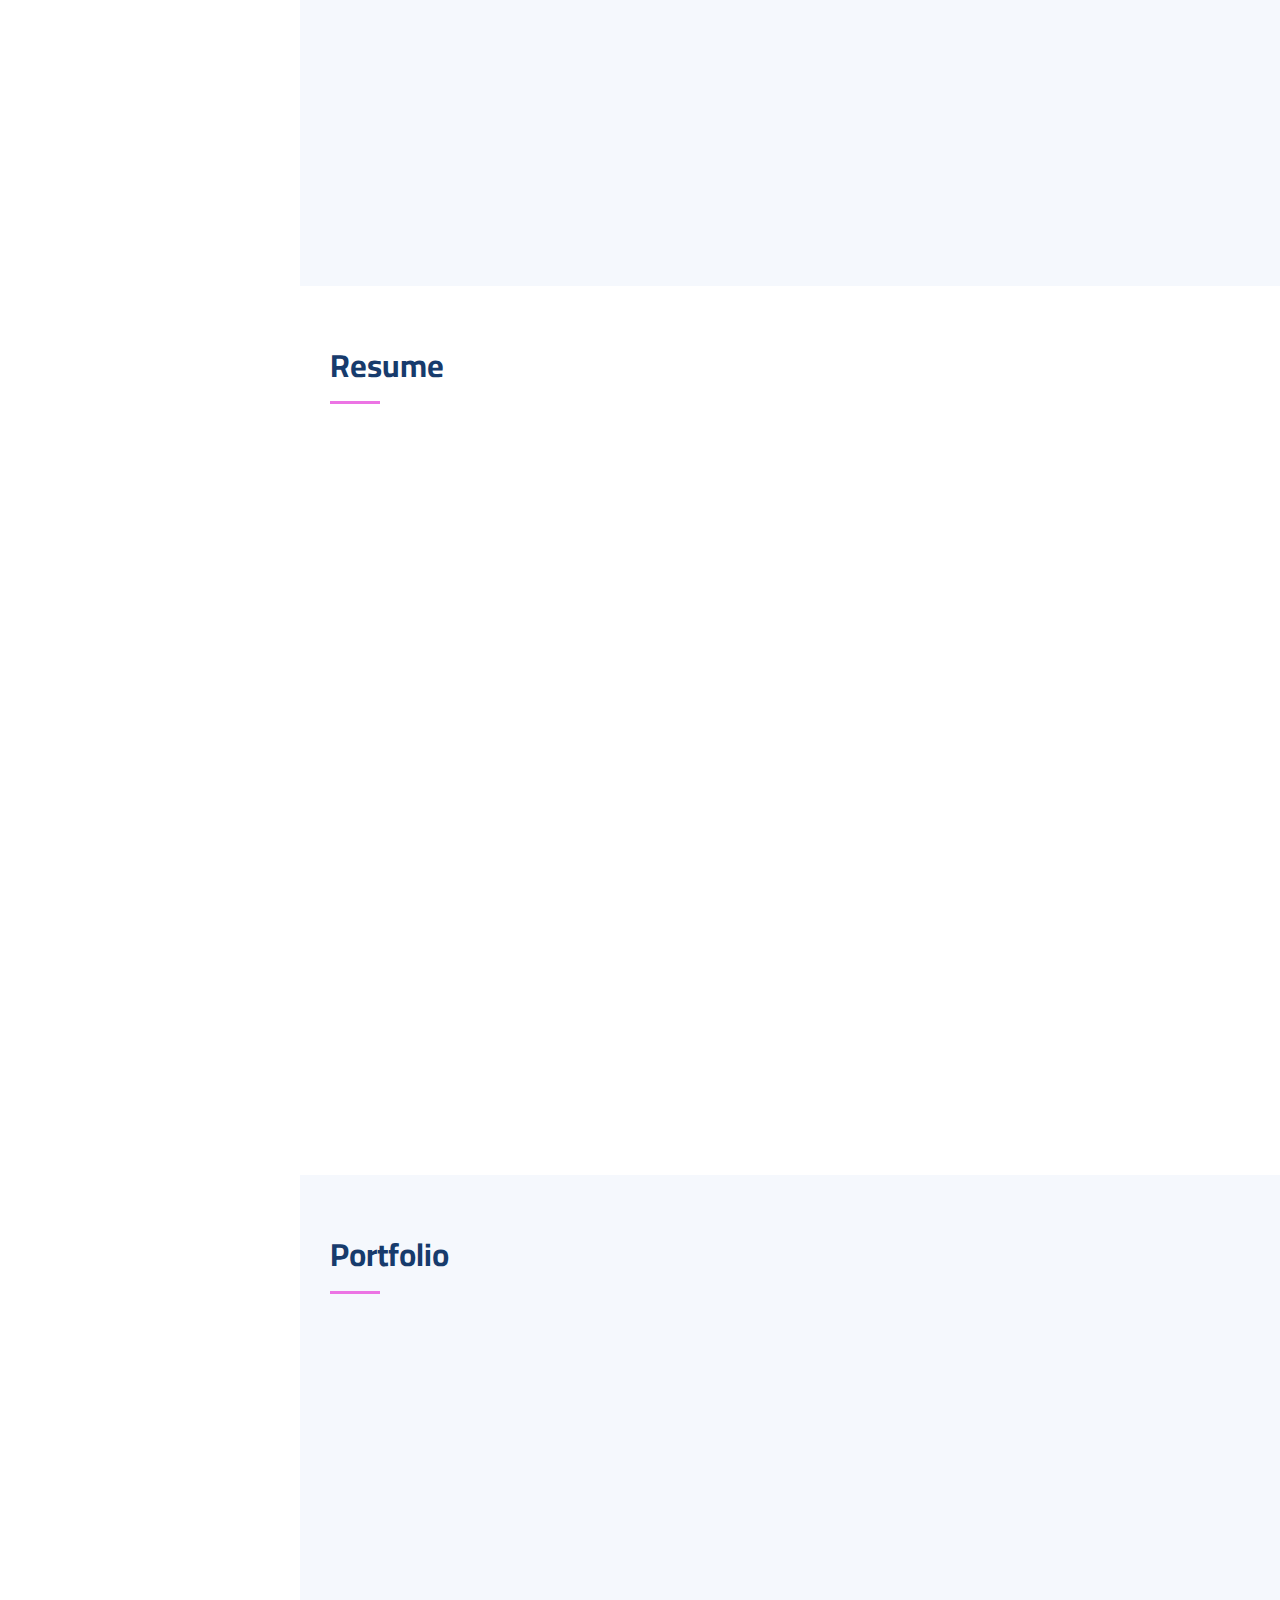
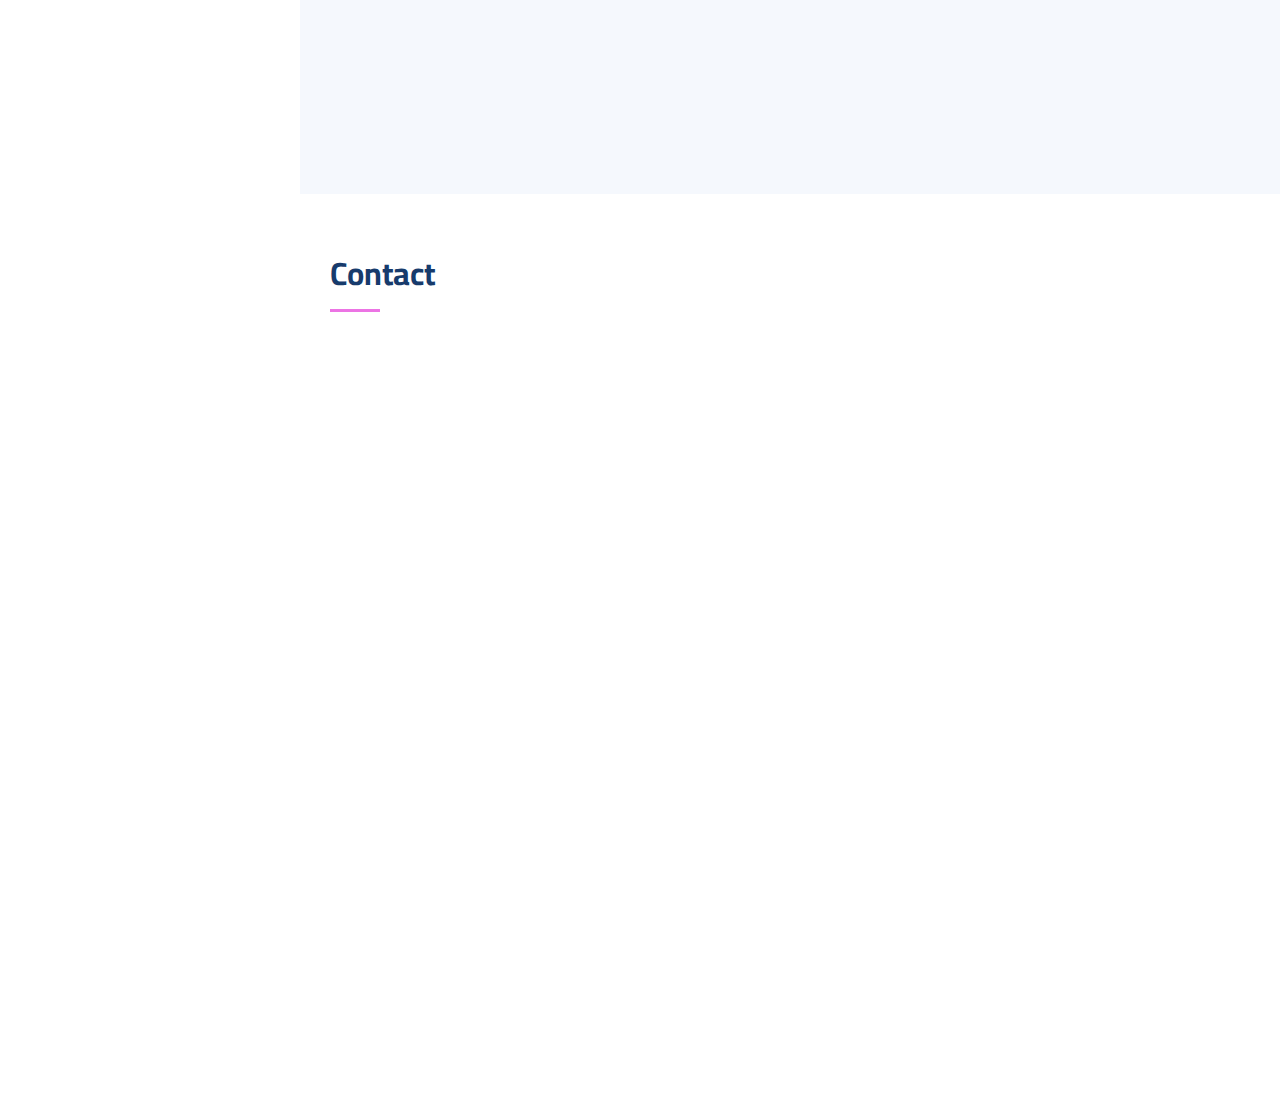
==== commit cba2a379: "pusht" ====
--- a/index.html
+++ b/index.html
@@ -292,10 +292,10 @@
 
           <div class="col-lg-4 col-md-6 portfolio-item filter-card">
             <div class="portfolio-wrap">
-              <img src="assets/img/portfolio/landingpage.png" class="img-fluid" alt="">
+              <img src="assets/img/portfolio/TemplateTwo.png" class="img-fluid" alt="">
               <div class="portfolio-links">
-                <a href="assets/img/portfolio/landingpage.png" data-gallery="portfolioGallery" class="portfolio-lightbox" title=" "><i class="bx bx-plus"></i></a>
-                <a href="https://shahdabass.github.io/LandingPage/" title="More Details"><i class="bx bx-link"></i></a>
+                <a href="assets/img/portfolio/TemplateTwo.png" data-gallery="portfolioGallery" class="portfolio-lightbox" title=" "><i class="bx bx-plus"></i></a>
+                <a href="https://shahdabass.github.io/TemplateTwo/" title="More Details"><i class="bx bx-link"></i></a>
               </div>
             </div>
           </div>
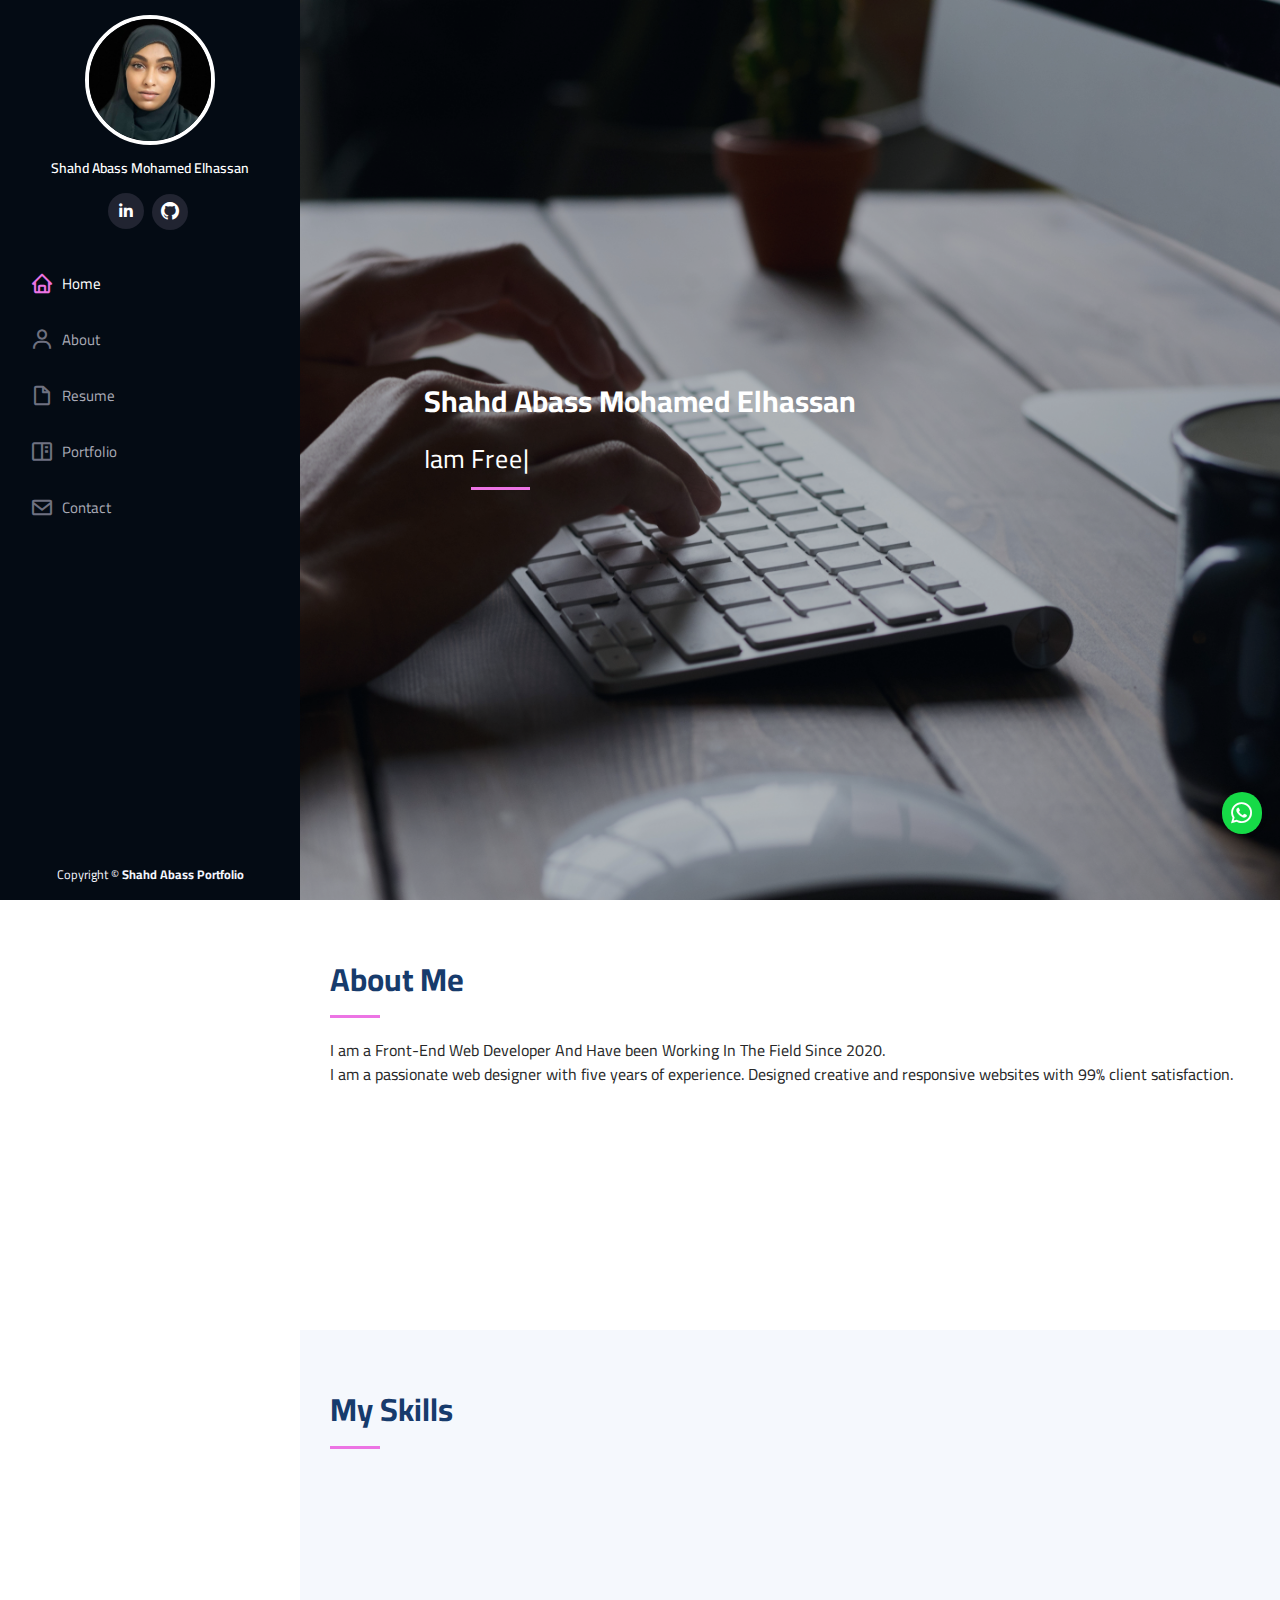
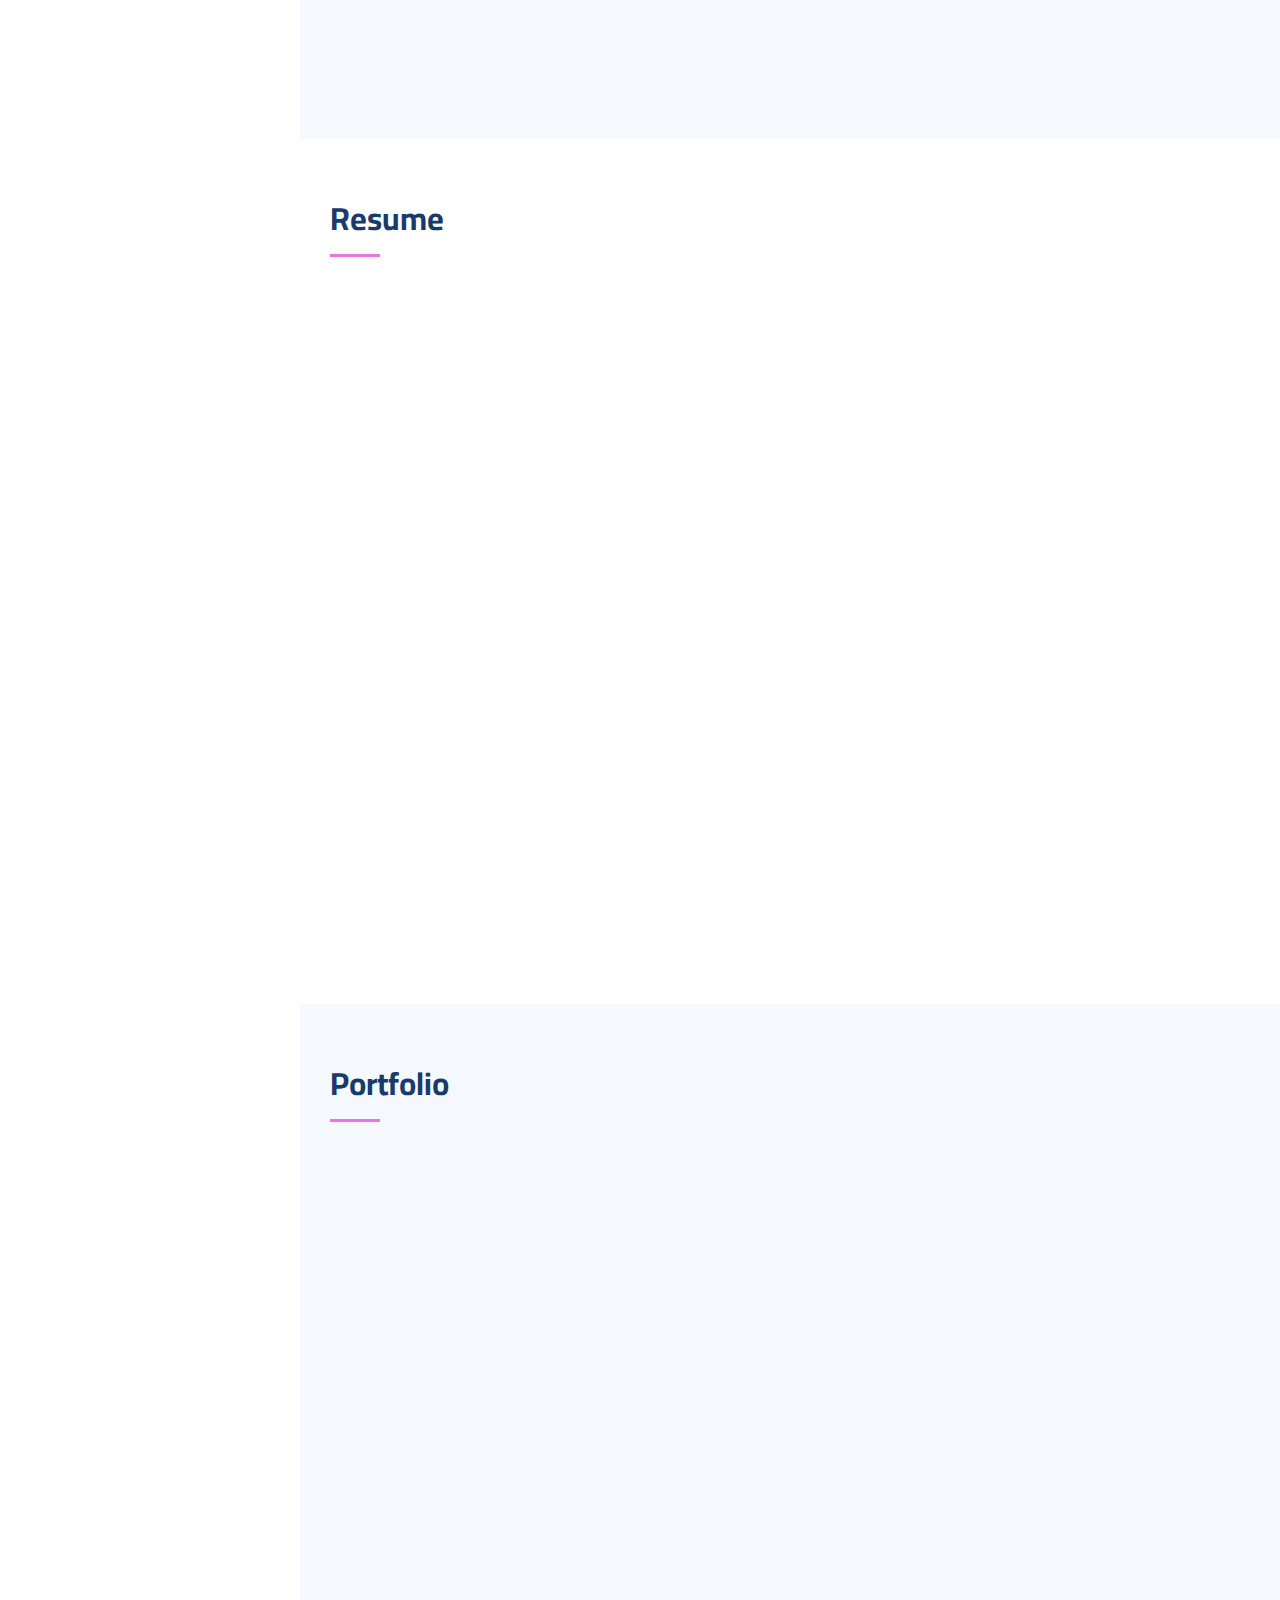
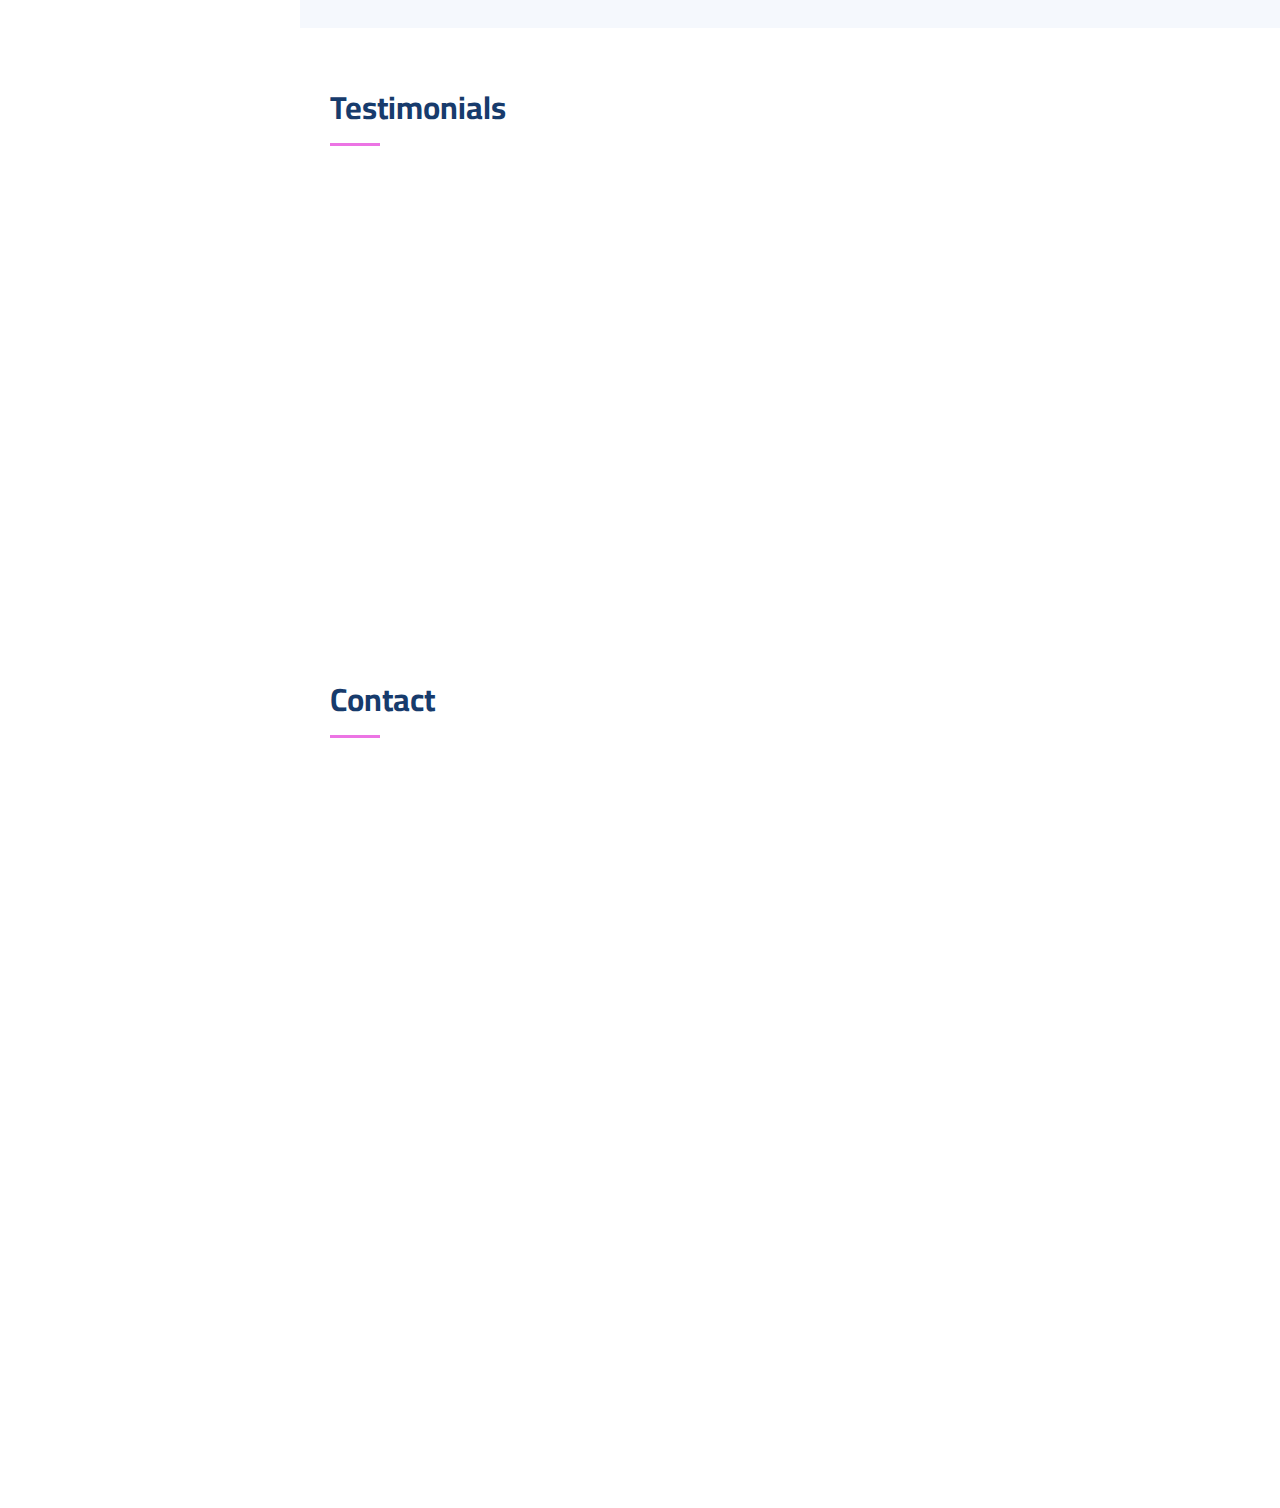
==== commit b6f62b0e: "push" ====
--- a/index.html
+++ b/index.html
@@ -45,9 +45,10 @@
         <div class="social-links mt-3 text-center">
           <a href="https://www.linkedin.com/in/shahd-abass-b22b65153?utm_source=share&utm_campaign=share_via&utm_content=profile&utm_medium=android_app" class="linkedin"><i class="bx bxl-linkedin"></i></a>
           <a href="https://github.com/ShahdAbass/" class="github"><i class="bi bi-github"></i></a>
+          <!-- <a href="https://" class="canva"><i class="bx bxl-instgram"></i></a>
           <a href="https://wa.me/message/GXMCUPAYKK7HE1" class="whatsapp"><i class="bx bxl-whatsapp"></i></a>
           <a href="https://www.facebook.com/share/voZ5khb1WS5ZgY6h/?mibextid=qi2Omg" class="facebook"><i class="bx bxl-facebook"></i></a>
-        </div>
+        </div> -->
       </div>
 
       <nav id="navbar" class="nav-menu navbar">
@@ -78,32 +79,33 @@
 
         <div class="section-title">
           <h2>About Me</h2>
-          <p>I am a Front-End Web Developer And Have been Working In The Field Since 2020 And I also Have Some Experience in Graphic Design.</p>
+          <p>I am a Front-End Web Developer And Have been Working In The Field Since 2020.<br>  I am a passionate web designer with five years of experience. Designed creative and responsive websites with 99% client satisfaction.
+          </p>
         </div>
 
         <div class="row"> 
-          <div class="col-lg-4" data-aos="fade-right">
-            <br>
+          <!-- <div class="col-lg-4" data-aos="fade-right">
             <img src="assets/img/profile.jpeg" class="img-fluid" alt="">
-          </div>
+          </div> -->
           <div class="col-lg-8 pt-4 pt-lg-0 content" data-aos="fade-left">
-            <h3>Front-End Developer</h3>
+            <!-- <br><br><br> -->
+            <!-- <h3>Front-End Developer</h3>
             <p class="fst-italic">
-              I am a passionate web designer with six years of experience. Designed creative and responsive websites with 99% client satisfaction.
+              I am a passionate web designer with five years of experience. Designed creative and responsive websites with 99% client satisfaction.
             </p>
-            <br>
+            <br> -->
             <hr>
             <div class="row">
               <div class="col-lg-6">
                 <ul>
-                  <li><i class="bi bi-chevron-right"></i> <strong>Website:</strong> <span><a href="https://shahdabass.github.io/ShahdAbassPortfolio/">Shahd Abass</a></span></li>
-                  <li><i class="bi bi-chevron-right"></i> <strong>Phone:</strong> <span>+201102844139</span></li>
-                  <li><i class="bi bi-chevron-right"></i> <strong>City:</strong> <span>Giza, Egypt</span></li>
+                  <!-- <li><i class="bi bi-chevron-right"></i> <strong>Website:</strong> <span><a href="https://shahdabass.github.io/ShahdAbassPortfolio/">Shahd Abass</a></span></li> -->
+                  <li><i class="bi bi-chevron-right"></i> <strong>Phone:</strong> <span>+24906506765</span></li>
+                  <li><i class="bi bi-chevron-right"></i> <strong>Country:</strong> <span>Sudan</span></li>
                 </ul>
               </div>
               <div class="col-lg-6">
                 <ul>
-                  <li><i class="bi bi-chevron-right"></i> <strong>Degree:</strong> <span>Diploma</span></li>
+                  <!-- <li><i class="bi bi-chevron-right"></i> <strong>Degree:</strong> <span>Diploma</span></li> -->
                   <li><i class="bi bi-chevron-right"></i> <strong>Email:</strong> <span>shahdabass94@gmail.com</span></li>
                   <li><i class="bi bi-chevron-right"></i> <strong>Freelance:</strong> <span>Available</span></li>
                 </ul>
@@ -164,12 +166,6 @@
               </div>
             </div>
 
-            <div class="progress">
-              <span class="skill">Figma<i class="val">45%</i></span>
-              <div class="progress-bar-wrap">
-                <div class="progress-bar" role="progressbar" aria-valuenow="45" aria-valuemin="0" aria-valuemax="100"></div>
-              </div>
-            </div>
 
             <div class="progress">
               <span class="skill">PHP5 <i class="val">10%</i></span>
@@ -198,10 +194,10 @@
             <h3 class="resume-title">Sumary</h3>
             <div class="resume-item pb-0">
               <h4>Shahd Abass Mohamed Elhassan</h4>
-              <p><em>I am a Front-End Web Developer And Have been Working In The Field Since 2020 And I also Have Some Experience in Graphic Design.</em></p>
+              <p><em>I am a Front-End Web Developer And Have been Working In The Field Since 2020.</em></p>
               <ul>
-                <li>Giza , Egypt</li>
-                <li>+201102844139</li>
+                <li>Sudan</li>
+                <li>+24906506765</li>
                 <li>shahdabass94@gmail.com</li>
               </ul>
             </div>
@@ -246,8 +242,6 @@
           <h2>Portfolio</h2>
         </div>
 
-       
-
         <div class="row portfolio-container" data-aos="fade-up" data-aos-delay="100">
 
           <div class="col-lg-4 col-md-6 portfolio-item filter-app">
@@ -292,25 +286,23 @@
 
           <div class="col-lg-4 col-md-6 portfolio-item filter-card">
             <div class="portfolio-wrap">
-              <img src="assets/img/portfolio/TemplateTwo.png" class="img-fluid" alt="">
-              <div class="portfolio-links">
-                <a href="assets/img/portfolio/TemplateTwo.png" data-gallery="portfolioGallery" class="portfolio-lightbox" title=" "><i class="bx bx-plus"></i></a>
-                <a href="https://shahdabass.github.io/TemplateTwo/" title="More Details"><i class="bx bx-link"></i></a>
-              </div>
-            </div>
-          </div>
-
-          <!-- <div class="col-lg-4 col-md-6 portfolio-item filter-card">
-            <div class="portfolio-wrap">
-              <img src="assets/img/portfolio/company.png" class="img-fluid" alt="">
-              <div class="portfolio-links">
-                <a href="assets/img/portfolio/company.png" data-gallery="portfolioGallery" class="portfolio-lightbox" title=" "><i class="bx bx-plus"></i></a>
-                <a href="" title="More Details"><i class="bx bx-link"></i></a>
-              </div>
-            </div>
-          </div> -->
-
-         
+              <img src="assets/img/portfolio/trkez.com.png" class="img-fluid" alt="">
+              <div class="portfolio-links">
+                <a href="assets/img/portfolio/trkez.com.png" data-gallery="portfolioGallery" class="portfolio-lightbox" title=" "><i class="bx bx-plus"></i></a>
+                <a href="https://trkez.com/" title="More Details"><i class="bx bx-link"></i></a>
+              </div>
+            </div>
+          </div>
+
+          <div class="col-lg-4 col-md-6 portfolio-item filter-card">
+            <div class="portfolio-wrap">
+              <img src="assets/img/portfolio/dawenapp.com_ (1).png" class="img-fluid" alt="">
+              <div class="portfolio-links">
+                <a href="assets/img/portfolio/dawenapp.com_ (1).png" data-gallery="portfolioGallery" class="portfolio-lightbox" title=" "><i class="bx bx-plus"></i></a>
+                <a href="https://dawenapp.com/" title="More Details"><i class="bx bx-link"></i></a>
+              </div>
+            </div>
+          </div>
 
         </div>
 
@@ -319,7 +311,7 @@
 
 
 
-    <!-- ======= Testimonials Section ======= 
+    <!-- ======= Testimonials Section ======= -->
     <section id="testimonials" class="testimonials">
       <div class="container">
 
@@ -338,9 +330,6 @@
                   It is trying to get rid of you before the specified date, and it really took a record time to work, and I advise everyone to deal with it through an independent platform. Good luck Shahd<i class="bx bxs-quote-alt-right quote-icon-right"></i>
                 </span>
                 </p>
-                <a onclick="myFuncation()" id="myBtn" class="btn-get-started animate__animated animate__fadeInUp">Read More</a>
-            
-                
               </div>
             </div>  
 
@@ -395,7 +384,7 @@
         </div>
 
       </div>
-    </section> End Testimonials Section -->
+    </section> <!-- End Testimonials Section -->
 
     <!-- ======= Contact Section ======= -->
     <section id="contact" class="contact">
@@ -412,7 +401,7 @@
               <div class="address">
                 <i class="bi bi-geo-alt"></i>
                 <h4>Location:</h4>
-                <p>Giza , Egypt</p>
+                <p>Sudan</p>
               </div>
 
               <div class="email">
@@ -424,10 +413,10 @@
               <div class="phone">
                 <i class="bi bi-phone"></i>
                 <h4>Call:</h4>
-                <p>+201102844139</p>
-              </div>
-
-              <img src="assets/img/payment methods.png" style="border:0; width: 100%; height: 290px;" />
+                <p>+24906506765</p>
+              </div>
+
+              <!-- <img src="assets/img/payment methods.png" style="border:0; width: 100%; height: 290px;" /> -->
             </div>
 
           </div>
